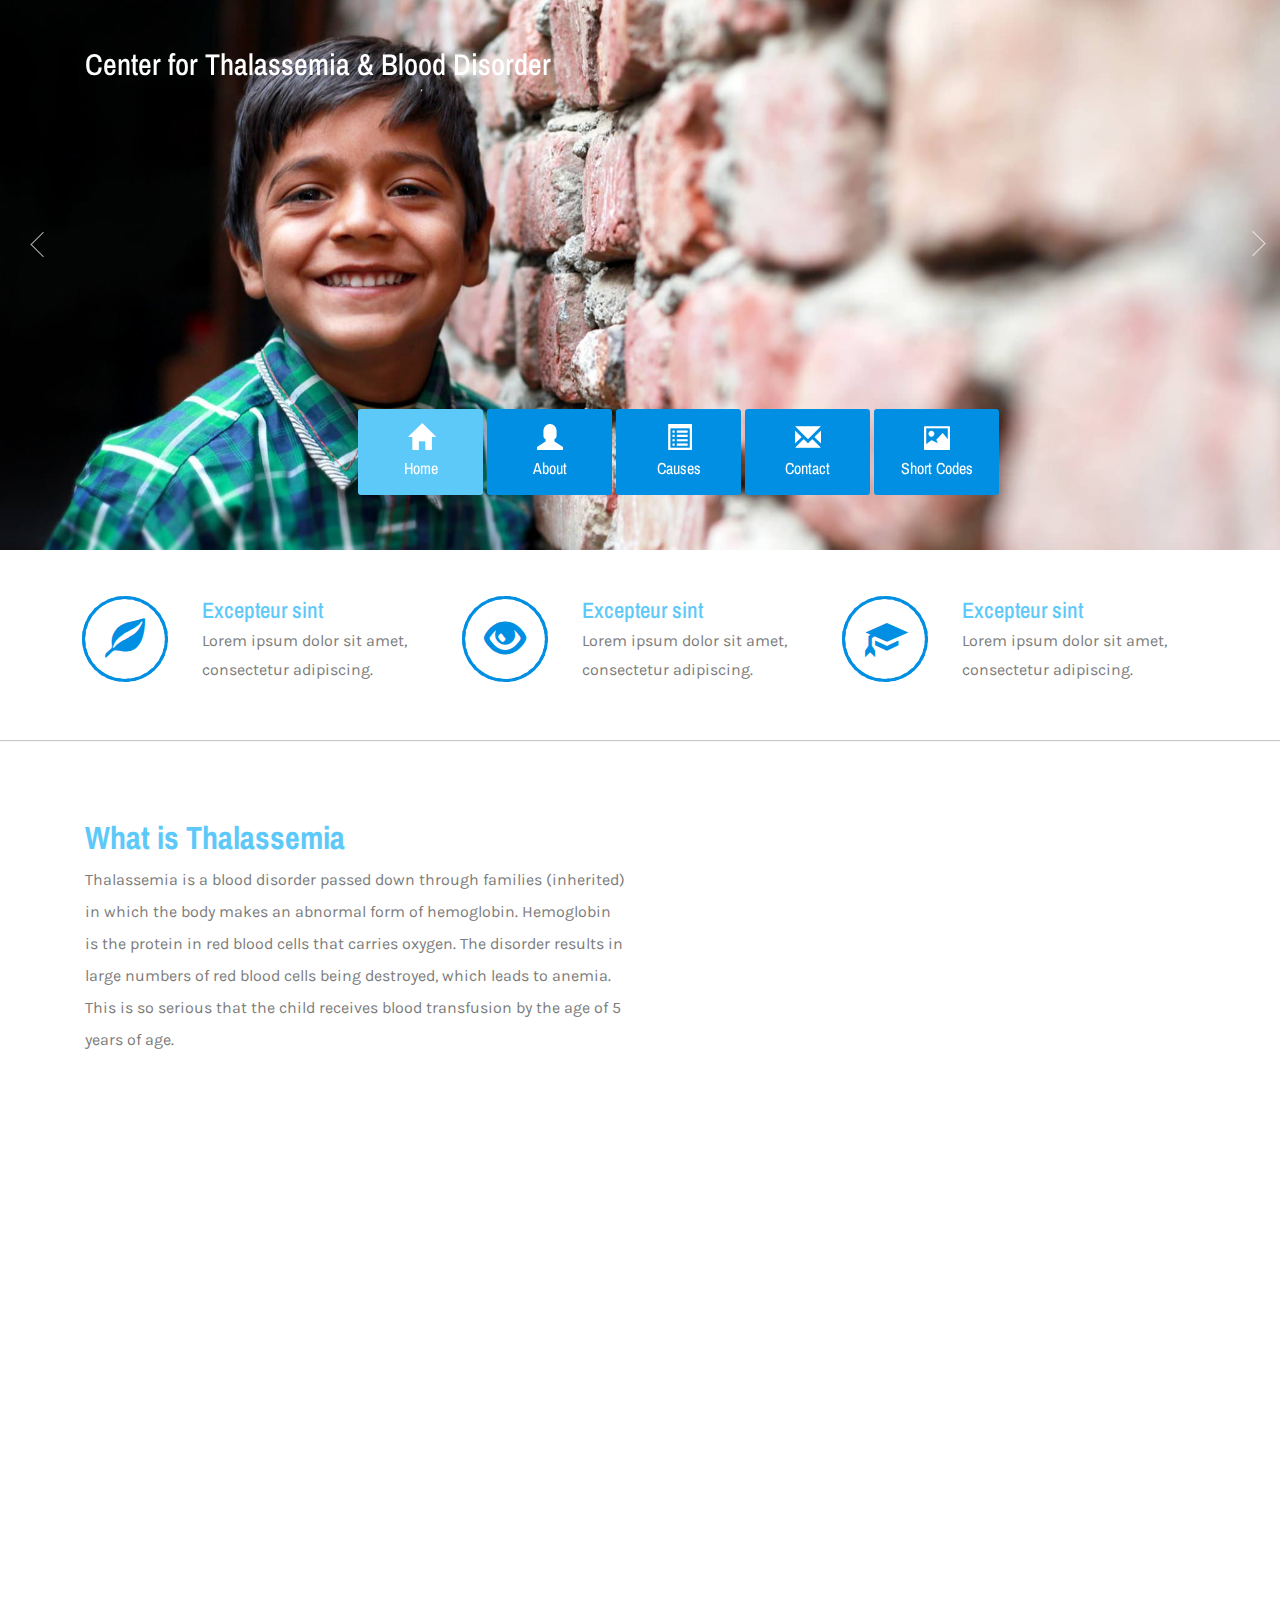
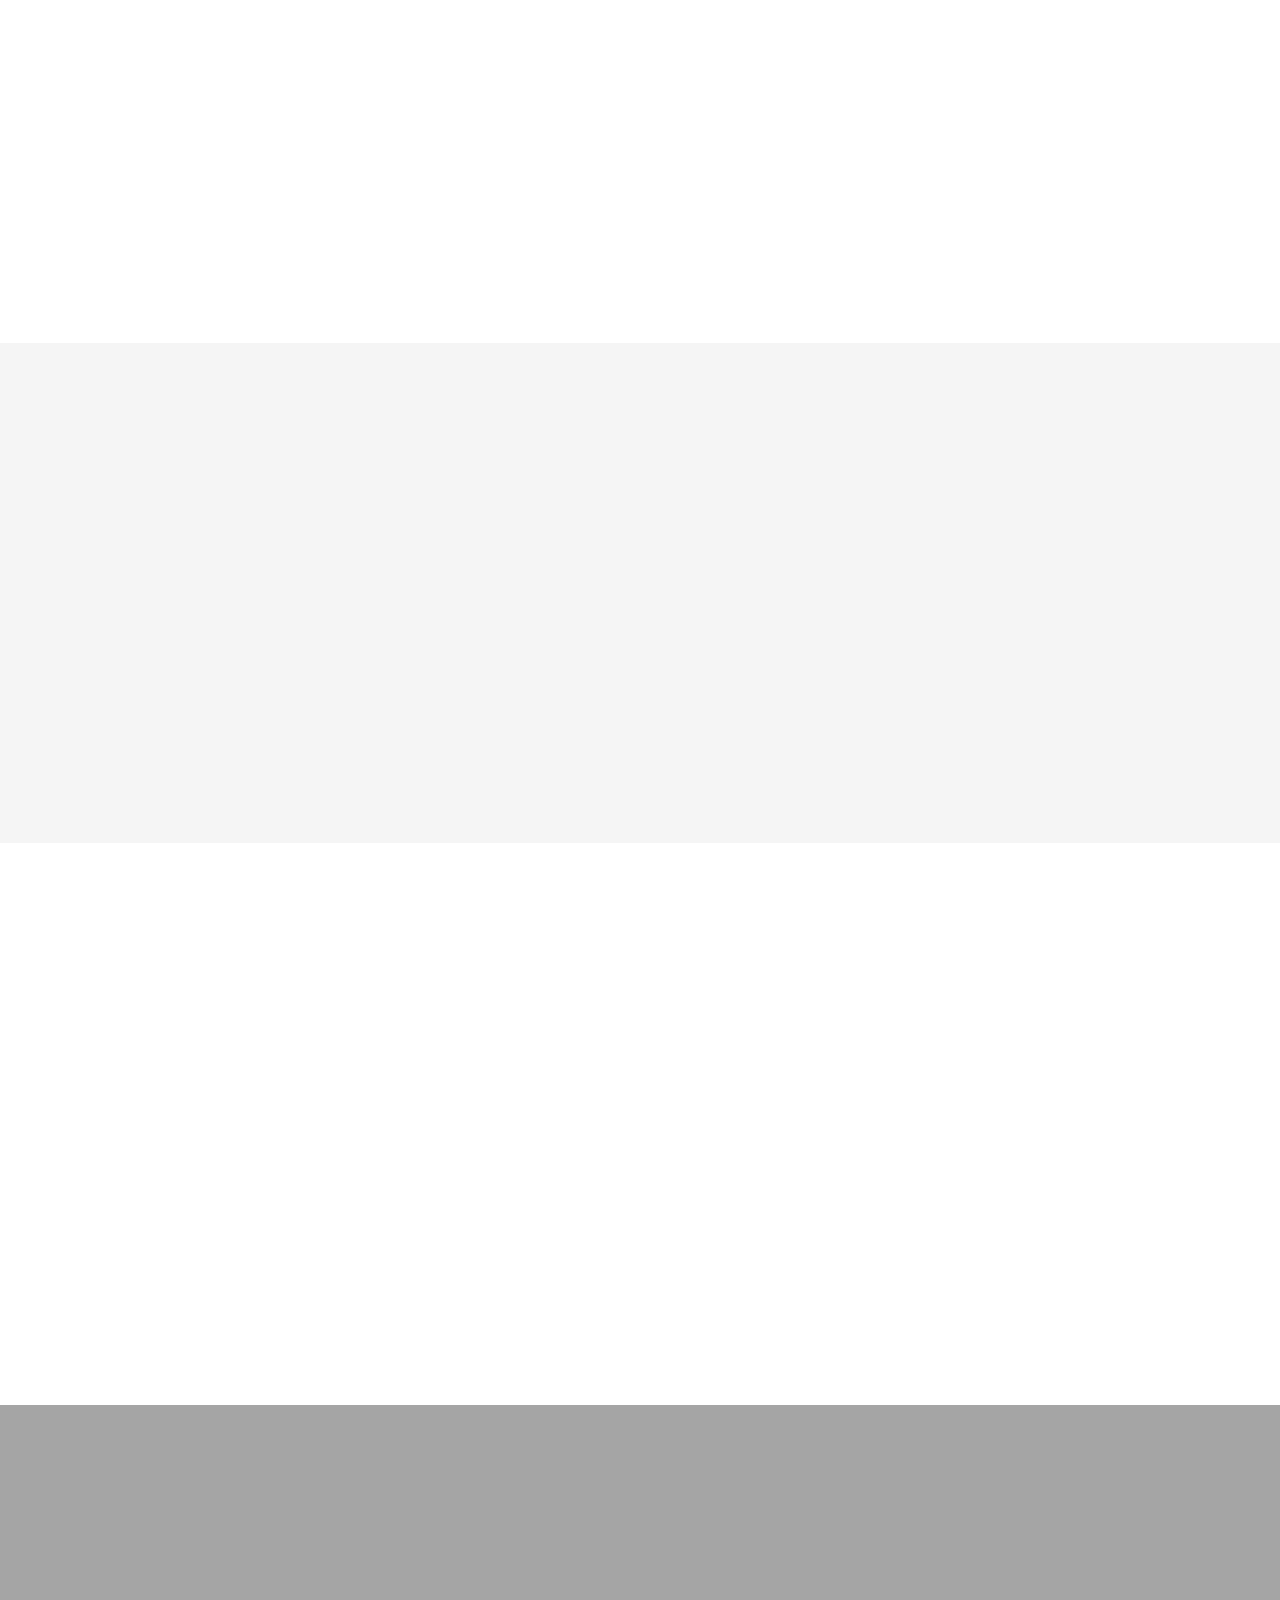
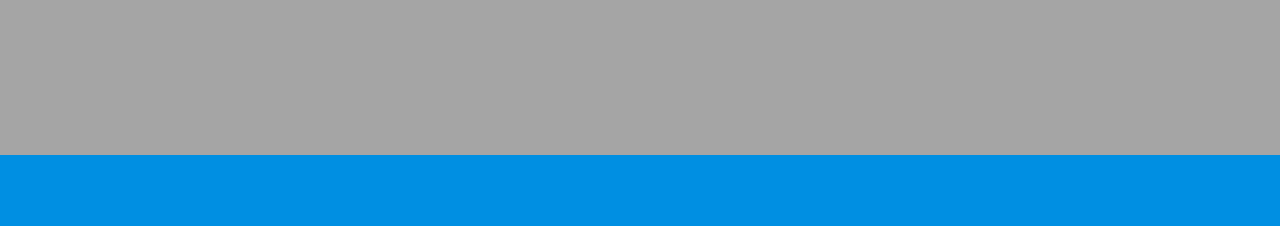
==== index.html @ e6283080 "Minor Tweaks" ====
<!DOCTYPE HTML>
<html>
<head>
<title>Thalassemia &amp; Blood Disorder | Tapadia</title>
<link href="css/bootstrap.css" rel="stylesheet" type="text/css" media="all">
<!-- jQuery (necessary for Bootstrap's JavaScript plugins) -->
<script src="js/jquery-1.11.0.min.js"></script>
<!-- Custom Theme files -->
<link href="css/style.css" rel="stylesheet" type="text/css" media="all"/>
<!-- Custom Theme files -->
<meta name="viewport" content="width=device-width, initial-scale=1">
<meta http-equiv="Content-Type" content="text/html; charset=utf-8" />
<meta name="keywords" content="" />
<script type="application/x-javascript"> addEventListener("load", function() { setTimeout(hideURLbar, 0); }, false); function hideURLbar(){ window.scrollTo(0,1); } </script>
<!--Google Fonts-->
<link href='//fonts.googleapis.com/css?family=Karla:400,700' rel='stylesheet' type='text/css'>
<link href='//fonts.googleapis.com/css?family=Archivo+Narrow:400,700' rel='stylesheet' type='text/css'>
<!--google fonts-->
<!-- animated-css -->
		<link href="css/animate.css" rel="stylesheet" type="text/css" media="all">
		<script src="js/wow.min.js"></script>
		<script>
		 new WOW().init();
		</script>
<!-- animated-css -->
<script src="js/responsiveslides.min.js"></script>
 <script>
    // You can also use "$(window).load(function() {"
    $(function () {
      // Slideshow 1
      $("#slider1").responsiveSlides({
         auto: true,
		 nav: true,
		 speed: 500,
		 namespace: "callbacks",
      });
    });
  </script>

</head>
<body>
<!--banner start here-->
<div class="ban-mother-grid">
<div class="slider">
		    <ul class="rslides" id="slider1">
		      <li>
		      	<div class="banner">

				</div>
		      </li>
		      <li>
		      	<div class="banner2">

				</div>
		      </li>
		      <li>
		      	<div class="banner3">

				</div>
		      </li>
		    </ul>
 </div>
<div class="header">
	<div class="container">
			   <div class="logo wow bounceInLeft" data-wow-delay="0.3s">
			     <h1 class="col-md-12"><a href="index.html" style="font-size:30px;text-align:center;">Center for Thalassemia &amp; Blood Disorder</a></h1>
			   </div>

    </div>
</div>
 <!--navgation start here-->
<div class="top-nav">
    	 <span class="menu"> <img src="images/icon.png" alt=""></span>
		<ul class="res">
			<li><a class="active" href="index.html"><i class="glyphicon glyphicon-home"> </i>Home</a></li>
			<li><a href="about.html"><i class="glyphicon glyphicon-user"> </i>About</a></li>
			<!-- <li><a href="shortcodes.html"><i class="glyphicon glyphicon-list-alt"> </i>Short Codes</a></li> -->

			<li><a href="blog.html"><i class="glyphicon glyphicon-list-alt"> </i>Causes</a></li>
			<li><a href="contact.html"><i class="glyphicon glyphicon-envelope"> </i>Contact</a></li>
			<li><a href="shortcodes.html"><i class="glyphicon glyphicon-picture"> </i>Short Codes</a></li>
		</ul>
		<!-- script-for-menu -->
					 <script>
					   $( "span.menu" ).click(function() {
						 $( "ul.res" ).slideToggle( 300, function() {
						 // Animation complete.
						  });
						 });
					</script>
	<!-- /script-for-menu -->
</div>
</div>
<!--navgation end here-->




<!--banner end here-->
<div class="banner-strip">
	<div class="container">
		<div class="bann-strip-main">
			   <div class="col-md-4 bann-strip-grid">
			   	  <div class="col-md-4 b-strip-left">
			   	  	 <span class="glyphicon glyphicon-leaf hovicon effect-4 sub-b" aria-hidden="true"> </span>
			   	  </div>
			   	  <div class="col-md-8 b-strip-right">
			   	  	 <h4>Excepteur sint</h4>
			   	  	 <p>Lorem ipsum dolor sit amet, consectetur adipiscing.</p>
			   	  </div>
			   	  <div class="clearfix"> </div>
			   </div>
			   <div class="col-md-4 bann-strip-grid">
			   	  <div class="col-md-4 b-strip-left">
			   	  	 <span class="glyphicon glyphicon-eye-open hovicon effect-4 sub-b" aria-hidden="true"> </span>
			   	  </div>
			   	  <div class="col-md-8 b-strip-right">
			   	  	<h4>Excepteur sint</h4>
			   	  	<p>Lorem ipsum dolor sit amet, consectetur adipiscing.</p>
			   	  </div>
			   	  <div class="clearfix"> </div>
			   </div>
			   <div class="col-md-4 bann-strip-grid">
			   	  <div class="col-md-4 b-strip-left">
			   	  	<span class="glyphicon glyphicon-education hovicon effect-4 sub-b" aria-hidden="true"> </span>
			   	  </div>
			   	  <div class="col-md-8 b-strip-right">
			   	  	<h4>Excepteur sint</h4>
			   	  	<p>Lorem ipsum dolor sit amet, consectetur adipiscing.</p>
			   	  </div>
			   	  <div class="clearfix"> </div>
			   </div>
			<div class="clearfix"> </div>
		</div>
	</div>
</div>
<!--vedio block start here-->
<div class="vedio">
	<div class="container">
		<div class="vedio-main">
			<div class="col-md-6 vedio-left wow fadeInLeft" data-wow-delay="0.3s">
				<h2>What is Thalassemia</h2>
				<p>Thalassemia is a blood disorder passed down through families (inherited) in which the body makes an abnormal form of hemoglobin. Hemoglobin is the protein in red blood cells that carries oxygen. The disorder results in large numbers of red blood cells being destroyed, which leads to anemia. <br>
					This is so serious that the child receives blood transfusion by the age of 5 years of age.
</p>
			</div>
			<div class="col-md-6 vedio-right wow fadeInRight" data-wow-delay="0.3s">
				<iframe src="https://player.vimeo.com/video/62534157?color=f2dc5a&amp;title=0&amp;byline=0&amp;portrait=0"></iframe>
			</div>
		  <div class="clearfix"> </div>
		</div>
	</div>
</div>
<!--vedio block end here-->
<!--charity strip start here-->
<div class="charity">
	<div class="container">
		<div class="charity-main wow fadeInRight" data-wow-delay="0.3s">
			<h3>Thalassemia is inherited </h3>
			<p>Meaning that at least one of your parents must be a carrier of the disease.<br>It’s due to either a genetic mutation or a deletion of certain key gene fragments.</p>
		</div>
	</div>
</div>
<!--charity strip end here-->
<!--donate start here-->
<div class="donayte">
	<div class="container">
		<div class="donate-main">

			<!-- <div class="col-md-3 donate-grid wow fadeInLeft" data-wow-delay="0.3s">
				<div class="fall-down-effect top">
							<div class="img-box"><img src="images/d1.jpg" alt=""></div>
							<div class="text-box">
								<div class="text-content">
									<h3>Help</h3>
								</div>
							</div>
						</div>
				<h5>Nam libero tempore</h5>
				<p>voluptates repudiandae sint et molestiae non recusandae.</p>
			</div> -->
			<div class="col-md-3 donate-grid wow fadeInRight" data-wow-delay="0.3s">
				<div class="fall-down-effect top">
							<div class="img-box"><img src="images/c2.jpg" alt=""></div>
							<div class="text-box">
								<div class="text-content">
									<h3>Help</h3>
								</div>
							</div>
						</div>
				<h5>Nam libero tempore</h5>
				<p>voluptates repudiandae sint et molestiae non recusandae.</p>
			</div>
			<div class="col-md-3 donate-grid wow fadeInRight" data-wow-delay="0.3s">
				<div class="fall-down-effect top">
							<div class="img-box"><img src="images/d3.jpg" alt=""></div>
							<div class="text-box">
								<div class="text-content">
									<h3>Help</h3>
								</div>
							</div>
						</div>
				<h5>Nam libero tempore</h5>
				<p>voluptates repudiandae sint et molestiae non recusandae.</p>
			</div>
			<div class="col-md-6 donate-grid wow fadeInLeft" data-wow-delay="0.3s">
				<h3>Know about Thalassemia</h3>
				<h4>Thalassemia is the most common single gene disorder across the world.</h4>
				<p>Thalassemia is caused by variant or missing genes that affect how the body makes hemoglobin, the protein in red blood cells that carries oxygen. People with thalassemia make less hemoglobin and have fewer circulating red blood cells than normal, which results in mild or severe anemia.</p>
			</div>
		</div>
	</div>
</div>
<!--donate end here-->
<!--terisa block start here-->
<div class="terisa">
	<div class="container">
		<div class="terisa-main">
			  <div class="col-md-6 terisa-left wow fadeInLeft" data-wow-delay="0.3s">
				<h3>HOW DO WE RECOGNIZE THIS PROBLEM IN A CHILD?</h3>
				<p>This makes the child very weak and unable to do many activities that are normal for a healthy child. Activities that need physical exertion like active play are affected.The child’s tummy becomes protuberant as the spleen becomes abnormally big. </p>
				<ul>
					<li><span class="glyphicon glyphicon-star-empty" aria-hidden="true"></span><a href="#"> Child becomes irritable and cries at the smallest pretext</a></li>
					<li><span class="glyphicon glyphicon-star-empty" aria-hidden="true"></span><a href="#">Concentrating on academic activities are affected.</a></li>
					<li><span class="glyphicon glyphicon-star-empty" aria-hidden="true"></span><a href="#">Child’s tummy becomes protuberant </a></li>
				</ul>
			  </div>
			 <div class="col-md-6 terisa-right wow fadeInRight" data-wow-delay="0.3s">
				  <img src="images/h1.png" alt="" class="img-responsive">
			 </div>
			<div class="clearfix"> </div>
		</div>
	</div>
</div>
<!--terisa block end here-->
<div class="donayte">
	<div class="container">
		<div class="donate-main">

			<div class="col-md-3 donate-grid wow fadeInRight" data-wow-delay="0.3s">
				<div class="fall-down-effect top">
							<div class="img-box"><img src="images/d2.jpg" alt=""></div>
							<div class="text-box">
								<div class="text-content">
									<h3>Help</h3>
								</div>
							</div>
						</div>
				<h5>WHAT OR WHO IS A THALASSEMIA CARRIER?</h5>
				<p>A person who carries one abnormal gene for Thalassemia does not suffer from the disorder. Such a person is a "carrier”. He/she can pass this on to his/her children who may just be carriers or suffer from Thalassemia major.
</p>
			</div>
			<div class="col-md-3 donate-grid wow fadeInRight" data-wow-delay="0.3s">
				<div class="fall-down-effect top">
							<div class="img-box"><img src="images/d3.jpg" alt=""></div>
							<div class="text-box">
								<div class="text-content">
									<h3>Help</h3>
								</div>
							</div>
						</div>
				<h5>IT IS A PROBLEM TO BE CARRIER?</h5>
				<p>The problem of being a carrier is not to this individual. The problem instead will affect his/her children if the partner also is a carrier.
</p>
			</div>
			<div class="col-md-6 donate-grid wow fadeInLeft" data-wow-delay="0.3s">
				<h3>WHY SHOULD HEALTHY PEOPLE KNOW ABOUT THIS PROBLEM?</h3>
				<!-- <h4> The problem is not new to us in India </h4> -->
				<p> People who are Thalassemia carriers are otherwise healthy and  lead normal active lives. The problem arises when two carriers have children. In a way this problem lies hidden until two carriers marry. As these healthy individuals carry the abnormal gene, they lead normal lives including becoming Parents. It istherefore important to become aware and reduce the risks to the next generations. Many come to know that they are carriers only after they have child with a major form of Thalassemia.</p>
			</div>
		</div>
	</div>
</div>
<!--footer start here-->





<div class="footer">
	<div class="container">
		<div class="footer-main">
			<div class="col-md-2 ftr-grid wow zoomIn" data-wow-delay="0.3s">
				<!-- <h3>Navigation</h3> -->
				<ul>
					<li><a href="index.html">Home</a></li>
					<li><a href="about.html">About</a></li>
					<!-- <li><a href="shortcodes.html">Short Codes</a></li> -->
					<li><a href="blog.html">Causes</a></li>
					<li><a href="contact.html">Contact</a></li>
				</ul>
			</div>
			<div class="col-md-6 ftr-grid wow zoomIn" data-wow-delay="0.3s">
				<!-- <h3> Further Information</h3> -->
				<!-- <div class="tweets">


					<div class="clearfix"> </div>
				</div> -->

				<div class="ftr-icons">


								 <div class="ftr-text">
									<p>The Haematology Foundation of Hyderabad.</p>
								 </div>
								 <div class="clearfix"> </div>
				 </div>
				 <div class="ftr-icons">

								 <div class="ftr-text">

									<p>Dr.K.Gayathri: 9246262526</p>
								 </div>
								 <div class="clearfix"> </div>
				 </div>
				 <div class="ftr-icons">

								<div class="ftr-text">

								 <p>Dr.R.Tapadia: 9848028266</p>
								</div>
								<div class="clearfix"> </div>
				</div>

			</div>
			<div class="col-md-4 ftr-grid wow zoomIn" data-wow-delay="0.3s">
				<!-- <h3>Further Information</h3> -->
				<div class="ftr-icons">
			    	  	 <div class="ftr-iblock">
			        	   <span class="glyphicon glyphicon-map-marker">  </span>
			        	 </div>
			        	 <div class="ftr-text">
			        	 	<p>Lifeline Tapadia: Speciality Lab for blood Disorders, Lakeview Palace</p>

			        	 	<p>Opp.Hotel Taj Banjara Lake,</p>

								 <p> Road NO 1, BanjaraHills, Hyd-34 </p>

								</div>





			        	 <div class="clearfix"> </div>
			   </div>
				 <div class="ftr-icons">
					 <div class="ftr-iblock">
						<span class="glyphicon glyphicon-earphone">  </span>
					</div>
					<div class="ftr-text">
					 <p> 040-66361190</p>
					</div>
					<div class="clearfix"> </div>
			   </div>


			   <div class="ftr-icons">
			    	  	 <div class="ftr-iblock">
			        	   <span class="glyphicon glyphicon-envelope">  </span>
			        	 </div>
			        	 <div class="ftr-text">
			        	 	<p><a href="mailto:contact@tapadia.com">contact@tapadia.com</a></p>
			        	 </div>
			        	 <div class="clearfix"> </div>
			   </div>
			</div>
			<div class="clearfix"> </div>
		</div>
	</div>
</div>
<!--footer end here-->
<!--copy rights start here-->
<div class="copy-right">
	<div class="container">
		 <div class="copy-rights-main wow zoomIn" data-wow-delay="0.3s">
    	    <p>© 2016 Tapadia. All Rights Reserved</p>
    	 </div>
    </div>
</div>
<!--copy right end here-->
</body>
</html>
---- css/style.css ----
h4, h5, h6,
h1, h2, h3 {margin: 0;}
ul, ol {margin: 0;}
p {margin: 0;}
html, body{
 font-family: 'Karla', sans-serif;
   font-size: 100%;
   background:#fff;
}
a {
  text-decoration: none;
  transition: 0.5s all;
  -webkit-transition: 0.5s all;
  -moz-transition: 0.5s all;
  -o-transition: 0.5s all;
}
a:hover {
  transition: 0.5s all;
  -webkit-transition: 0.5s all;
  -moz-transition: 0.5s all;
  -o-transition: 0.5s all;
  text-decoration:none;
}
/*--headeer end here--*/
.banner {
    background: url(../images/yokid.jpg)no-repeat center;
    min-height: 770px;
    background-size: cover;
    position: relative;
}
.banner2 {
    background: url(../images/kid1.jpg)no-repeat center;
    min-height: 770px;
    background-size: cover;
    position: relative;
}
.banner3 {
    background: url(../images/kid.jpg)no-repeat center;
    min-height: 770px;
    background-size: cover;
    position: relative;
}
.banner1 {
    background: url(../images/yokid.jpg)no-repeat center;
    min-height:260px;
    background-size: cover;
    position: relative;
}
.header-icons ul {
    padding: 0px;
    list-style: none;
}
.ban-mother-grid {
    position: relative;
}
.header {
    padding: 1.5em 0em;
    position: absolute;
    top: 0%;
    width:100%;
    z-index: 9;
}
.header1 {
    padding: 1em 0em;
}
.logo h1 {
	font-size:3.5em;
    font-family: 'Archivo Narrow', sans-serif;
}
.logo h1 a {
    color: #fff;
    display: inline-block;
}
.header-icons ul li {
    display: inline-block;
    margin-right: 1em;
}
.header-icons ul li a {
    background: url(../images/head-icons.png)no-repeat;
    width: 30px;
    height: 30px;
    display: inline-block;
}
.logo {
    float: left;
    width: 50%;
}
.header-icons {
    float: right;
    width: 50%;
    text-align: right;
    margin-top: 1em;
}
.header-icons ul li a.fb {
    background-position: 8px 0px;
}
.header-icons ul li a.twit{
	background-position: -24px 0px;
}
.header-icons ul li a.gmail {
	background-position: -55px 0px;
}
.header-icons ul li a.dri {
    background-position: -88px 0px;
}

.header-icons ul li a.fb:hover {
    background-position: 8px -32px;
}
.header-icons ul li a.twit:hover{
	background-position: -24px -32px;
}
.header-icons ul li a.gmail:hover {
	background-position: -55px -32px;
}
.header-icons ul li a.dri:hover{
    background-position: -88px -32px;
}
.glyphicon {
    margin-bottom: 0.3em;
}
.top-nav ul {
    padding: 0px;
    list-style:none;
}
ul.res li {
    width: 125px;
    display: inline-block;
}
ul.res li a {
    padding: 15px 20px;
    font-size: 1em;
    font-family: 'Archivo Narrow', sans-serif;
    color: #fff;
     background:#008fe2;
    text-align: center;
    display: block;
    border-radius: 3px;
}
.top-nav ul.res li a:hover, .top-nav ul.res li a.active{
    background-color: #5cc9f9;
    color: #fff;
}
span.menu {
    display: none;
}
.top-nav ul li a i.glyphicon.glyphicon-home {
    font-size: 1.6em;
    color: #fff;
    display: block;
}
.top-nav ul li a i.glyphicon.glyphicon-user{
	font-size: 1.6em;
    color: #fff;
    display: block;
}
.top-nav ul li a i.glyphicon.glyphicon-list-alt{
	font-size: 1.6em;
    color: #fff;
    display: block;
}
.top-nav ul li a i.glyphicon.glyphicon-picture{
	font-size: 1.6em;
    color: #fff;
    display: block;
}
.top-nav ul li a i.glyphicon.glyphicon-envelope{
	font-size: 1.6em;
    color: #fff;
    display: block;
}
.top-nav {
    position: absolute;
    bottom: 10%;
    left: 30%;
    z-index: 9;
}
/*--banner strip start here--*/
.b-strip-left {
    padding: 0px;
}
.b-strip-right {
    padding: 0px;
}
.banner-strip {
    padding: 3em 0em;
    background: #fff;
    box-shadow: 0px 0px 1px 1px rgba(153, 153, 153, 0.53);
}
.b-strip-left span.glyphicon.glyphicon-leaf {
    border-radius: 40px;
    color: #008fe2;
}
/*-- jhink --*/
.b-strip-left span.glyphicon.glyphicon-eye-open {
    border-radius: 40px;
    color: #008fe2;
}
.b-strip-left span.glyphicon.glyphicon-education {
    border-radius: 40px;
    color: #008fe2;
}
.b-strip-right h4 {
    font-size: 1.4em;
    color:#5cc9f9;
    margin-bottom: 0.2em;
   font-family: 'Archivo Narrow', sans-serif;
}
.b-strip-right p {
    font-size: 1em;
    color: #7B7B7B;
    line-height: 1.8em;
}
/*--banner strip end here--*/
/*--video start here--*/
.vedio-left h2 {
    font-size: 2em;
    color:#5cc9f9;
   font-family: 'Archivo Narrow', sans-serif;
    margin-bottom: 0.3em;
        font-weight: 700;
}
.vedio-left p {
    font-size: 1em;
    color:#7B7B7B;
    line-height:2em;
}
.vedio {
    padding: 5em 0em;
}
.vedio-right iframe {
   border: none;
    width: 100%;
    height:265px;
}
/*--video end here--*/
/*--charity strip start here--*/
.charity {
    background: url(../images/bann-strip.jpg)no-repeat fixed;
    background-size: cover;
    min-height: 375px;
}

/*-- agileits --*/
.charity-main h3 {
    font-size: 2.5em;
    color: #008fe2;
   font-family: 'Archivo Narrow', sans-serif;
    margin-bottom: 0.3em;
    font-weight: 700;
}
.charity-main p {
    font-size: 1em;
    color: #fff;
    width: 50%;
    margin: 0 auto;
    line-height: 1.8em;
}
.charity-main {
    text-align: center;
    padding: 8em 0em 0em 0em;
}

/*--charity end here--*/
/*--terisa block start here--*/
.terisa {
    padding: 5em 0em;
    background: #F5F5F5;
}
.terisa-left p {
    font-size: 1em;
    color: #000;
    line-height: 1.8em;
    width: 82%;
}
.terisa-left h3 {
    font-size: 2em;
    color: #008fe2;
    font-family: 'Archivo Narrow', sans-serif;
    margin-bottom: 0.3em;
    font-weight: 700;
}
.terisa-left ul {
    padding: 1.5em 0em 0em 0em;
    list-style: none;
}
.terisa-left ul li {
    display: block;
    margin-bottom: 0.5em;
}
.terisa-left ul li a{
	font-size:1em;
	color:#000;
}
/*-- jhink --*/
.terisa-left ul li a:hover{
	color:#6B6B6B;
}
.terisa-left span.glyphicon.glyphicon-star-empty {
    font-size: 1em;
    color: #000;
    display: inline-block;
    padding: 0px 10px 0px 0px;
}
/*--terisa end here--*/
/*--donate start here--*/
.donayte {
    padding: 5em 0em;
}
.donate-grid h3 {
    font-size: 1.7em;
    color:#5cc9f9;
    font-family: 'Archivo Narrow', sans-serif;
    margin-bottom: 0.3em;
    font-weight: 700;
}
.donate-grid h4 {
    font-size: 1.1em;
    color:#008fe2;
    line-height: 1.5em;
    margin: 0.5em 0em;
    font-family: 'Archivo Narrow', sans-serif;
}
.donate-grid p {
    font-size: 1em;
    color:#7B7B7B;
    line-height: 1.8em;
}
.donate-grid h5 {
    font-size: 1.2em;
    color: #5cc9f9;
    font-family: 'Archivo Narrow', sans-serif;
    margin: 0.2em 0em;
    font-weight: 700;
}
/* fall down Hover Effects */
.img-box, .text-box {
  display: block;
  width: 100%;
  height: 100%;
  -webkit-transform: scale(1, 1);
  -moz-transform: scale(1, 1);
  -ms-transform: scale(1, 1);
  -o-transform: scale(1, 1);
  transform: scale(1, 1);
  -webkit-transition: all 0.4s ease-in-out;
  -moz-transition: all 0.4s ease-in-out;
  -ms-transition: all 0.4s ease-in-out;
  -o-transition: all 0.4s ease-in-out;
  transition: all 0.4s ease-in-out;
  -webkit-backface-visibility: hidden;
  -moz-backface-visibility: hidden;
  -ms-backface-visibility: hidden;
  -o-backface-visibility: hidden;
  backface-visibility: hidden;
}
/*-- agileits --*/
.img-box img, .text-box img {
  display: block;
  position: relative;
  max-width: 100%;
  max-height: 100%;
  -webkit-transition: all 0.4s ease-in-out;
  -moz-transition: all 0.4s ease-in-out;
  -ms-transition: all 0.4s ease-in-out;
  -o-transition: all 0.4s ease-in-out;
  transition: all 0.4s ease-in-out;
}
.img-box {
  position: relative;
}
.text-box {
  top: 0;
  left: 0;
  position: absolute;
}
.text-box .text-content {
  display: block;
  position: relative;
  padding: 2%;
  float: left;
  left: 50%;
  top: 50%;
  position: relative;
  -webkit-transform: translateX(-50%) translateY(-50%);
  -moz-transform: translateX(-50%) translateY(-50%);
  -ms-transform: translateX(-50%) translateY(-50%);
  -o-transform: translateX(-50%) translateY(-50%);
  transform: translateX(-50%) translateY(-50%);
}
.fall-down-effect{
  display: block;
  position: relative;
  -webkit-transform: translate3d(0, 0, 0);
  -moz-transform: translate3d(0, 0, 0);
  -ms-transform: translate3d(0, 0, 0);
  -o-transform: translate3d(0, 0, 0);
  transform: translate3d(0, 0, 0);
  -webkit-perspective: 800px;
  -moz-perspective: 800px;
  -ms-perspective: 800px;
  -o-perspective: 800px;
  perspective: 800px;
  -webkit-transform-style: preserve3d;
  -moz-transform-style: preserve3d;
  -ms-transform-style: preserve3d;
  -o-transform-style: preserve3d;
  transform-style: preserve3d;
}
.fall-down-effect .img-box {
  z-index: 1;
}
.fall-down-effect .text-box {
  background: rgba(0, 0, 0, 0.6);
  z-index: 2;
  filter: alpha(opacity=0);
  -wekbit-opacity: 0;
  -moz-opacity: 0;
  opacity: 0;
}
.fall-down-effect.top .text-box {
  -webkit-transform: translateY(-100%) rotateX(90deg);
  -moz-transform: translateY(-100%) rotateX(90deg);
  -ms-transform: translateY(-100%) rotateX(90deg);
  -o-transform: translateY(-100%) rotateX(90deg);
  transform: translateY(-100%) rotateX(90deg);
  -webkit-transform-origin: bottom;
  -moz-transform-origin: bottom;
  -ms-transform-origin: bottom;
  -o-transform-origin: bottom;
  transform-origin: bottom;
}
.fall-down-effect.right .text-box {
  -webkit-transform: translateX(100%) rotateY(90deg);
  -moz-transform: translateX(100%) rotateY(90deg);
  -ms-transform: translateX(100%) rotateY(90deg);
  -o-transform: translateX(100%) rotateY(90deg);
  transform: translateX(100%) rotateY(90deg);
  -webkit-transform-origin: left;
  -moz-transform-origin: left;
  -ms-transform-origin: left;
  -o-transform-origin: left;
  transform-origin: left;
}
.fall-down-effect.bottom .text-box {
  -webkit-transform: translateY(100%) rotateX(-90deg);
  -moz-transform: translateY(100%) rotateX(-90deg);
  -ms-transform: translateY(100%) rotateX(-90deg);
  -o-transform: translateY(100%) rotateX(-90deg);
  transform: translateY(100%) rotateX(-90deg);
  -webkit-transform-origin: top;
  -moz-transform-origin: top;
  -ms-transform-origin: top;
  -o-transform-origin: top;
  transform-origin: top;
}
.fall-down-effect.left .text-box {
  -webkit-transform: translateX(-100%) rotateY(-90deg);
  -moz-transform: translateX(-100%) rotateY(-90deg);
  -ms-transform: translateX(-100%) rotateY(-90deg);
  -o-transform: translateX(-100%) rotateY(-90deg);
  transform: translateX(-100%) rotateY(-90deg);
  -webkit-transform-origin: right;
  -moz-transform-origin: right;
  -ms-transform-origin: right;
  -o-transform-origin: right;
  transform-origin: right;
}
.fall-down-effect:hover .text-box {
  -webkit-transition: 0.6s;
  -moz-transition: 0.6s;
  -ms-transition: 0.6s;
  -o-transition: 0.6s;
  transition: 0.6s;
  filter: alpha(opacity=100);
  -wekbit-opacity: 1;
  -moz-opacity: 1;
  opacity: 1;
  -webkit-transform: translateX(0) rotateY(0);
  -moz-transform: translateX(0) rotateY(0);
  -ms-transform: translateX(0) rotateY(0);
  -o-transform: translateX(0) rotateY(0);
  transform: translateX(0) rotateY(0);
}
/*--donate end here--*/
/*--footer start here--*/
.footer {
    padding:4.5em 0em;
    background: #A5A5A5;
}
.ftr-grid h3 {
    font-size: 2em;
    color: #fff;
    margin-bottom: 0.5em;
    font-weight: 700;
    font-family: 'Archivo Narrow', sans-serif;
}
.ftr-grid ul {
    padding: 0px;
    list-style: none;
}
.ftr-grid ul li{
    margin-bottom:0.5em;
}
.ftr-grid ul li a {
    color: #fff;
    font-size: 1em;
}
.ftr-grid ul li a:hover{
    color:#008fe2;
}
.ftr-grid p {
    font-size: 1em;
    color: #fff;
    line-height: 1.8em;
}
span.tweet-img {
    background: url(../images/tw.png)no-repeat;
    width: 30px;
    height: 30px;
    display: inline-block;
}
.tweet-icon {
    float: left;
    width: 10%;
}
.tweet-text {
    float: right;
    width:88%;
}
.tweet-text p {
    font-weight: bold;
    font-size: 1em;
    color: #000;
}
.ftr-iblock {
    float: left;
    width: 15%;
}
.ftr-text {
    float: right;
    width: 85%;
}
.ftr-iblock  span.glyphicon.glyphicon-map-marker {
    font-size: 1.7em;
    color: #fff;
}
.ftr-iblock  span.glyphicon.glyphicon-envelope {
    font-size: 1.5em;
    color:#fff;
}
.ftr-iblock span.glyphicon.glyphicon-earphone{
	 font-size: 1.5em;
    color:#fff;
}
.ftr-text p a {
    color: #fff;
}
.ftr-text p a:hover {
    color: #008fe2;
}
.ftr-icons {
    margin-bottom: 0.6em;
}
/*--footer end here--*/
/*--copyrights start here--*/
.copy-right {
    background:#008fe2;
    padding: 1.5em 0em;
    text-align: center;
}
.copy-rights-main p {
    font-size: 1em;
    color: #fff;
    text-align: center;
}
.copy-rights-main p a{
	color:#fff;
}
.copy-rights-main p a:hover{
	color:#5cc9f9;
}
/*--copyrights end here--*/
/*--about start here-*/
.about {
    padding: 5em 0em;
}
.about-top {
    text-align: center;
    padding-bottom: 3em;
}
.about-top h2 {
    font-size: 3em;
    color:#5cc9f9;
    font-family: 'Archivo Narrow', sans-serif;
}
.advan-text h4 {
    font-size: 1.3em;
    color: #000;
    font-family: 'Archivo Narrow', sans-serif;
    margin-bottom: 0.5em;
}
.about-bot {
    margin-bottom: 3em;
}
.advan-cup span.glyphicon.glyphicon-education {
    color: #008fe2;
    border-radius: 55px;
}
.advan-cup span.glyphicon.glyphicon-piggy-bank{
    color: #008fe2;
    border-radius: 50px;
}
.advan-cup span.glyphicon.glyphicon-leaf{
    color: #008fe2;
    border-radius: 50px;
}
.advan-cup span.glyphicon.glyphicon-eye-open {
    color: #008fe2;
    border-radius: 50px;
}
.advan-text p {
    font-size: 1em;
    color: #7B7B7B;
    line-height: 1.8em;
}
.advan-cup {
    text-align: center;
}
/*--- slider-css --*/
.slider{
	position:relative;
}
.rslides {
  position: relative;
  list-style: none;
  overflow: hidden;
  width: 100%;
  padding: 0;
  margin: 0;
  }
.rslides li {
  -webkit-backface-visibility: hidden;
  position: absolute;
  display: none;
  width: 100%;
  left: 0;
  top: 0;
  }
.rslides li:first-child {
  position: relative;
  display: block;
  float: left;
  }
.rslides img {
  display: block;
  height: auto;
  float: left;
  width: 100%;
  border: 0;
  }
.callbacks_nav {
  position: absolute;
  -webkit-tap-highlight-color: rgba(0,0,0,0);
  top: 50%;
  left: 1%;
  opacity: 0.7;
  z-index: 3;
  text-indent: -9999px;
  overflow: hidden;
  text-decoration: none;
  height: 61px;
  width: 50px;
  background: transparent url("../images/themes.png") no-repeat left top;
  margin-top: -45px;
  }
.callbacks_nav.next {
  left: auto;
  background-position: right top;
  right: 1%;
 }
/*-- slider-responsive --*/
/*--commen effect--*/
span.hovicon {
    display: inline-block;
    font-size: 45px;
    line-height: 90px;
    cursor: pointer;
    width: 90px;
    height: 90px;
    border:2px solid #B5B5B5:
    border-radius: 50%;
    text-align: center;
    position: relative;
    text-decoration: none;
    z-index: 1;
    color: #fff;
}
span.hovicon.small {
    font-size: 20px;
    line-height:45px;
    width:45px;
    height:45px;
    margin:7px;
}
span.hovicon.mini {
    font-size: 15px;
    line-height:32px;
    width:30px;
    height:30px;
    margin:7px;
}
span.hovicon.auto-width {
    width: auto;
    height: auto;
    padding: 15px;
}
span.hovicon:after {
    pointer-events: none;
    position: absolute;
    width: 100%;
    height: 100%;
    border-radius: 50%;
    content:'';
    -webkit-box-sizing: content-box;
    -moz-box-sizing: content-box;
    box-sizing: content-box;
}
span.hovicon:before {
    speak: none;
    font-size: 40px;
    line-height: 80px;
    font-style: normal;
    font-weight: normal;
    font-variant: normal;
    text-transform: none;
    display: block;
    -webkit-font-smoothing: antialiased;
}
/* Effect 4 */
 .hovicon.effect-4 {
    width: 80px;
    height: 80px;
    box-shadow: 0 0 0 3px #008fe2;
}
.hovicon.effect-4.small {
    width:45px;
    height:45px;
}
.hovicon.effect-4.mini {
    width:30px;
    height:30px;
}
.hovicon.effect-4.sub-a {
    -webkit-transition: box-shadow 0.2s;
    -moz-transition: box-shadow 0.2s;
    transition: box-shadow 0.2s;
}
.hovicon.effect-4:before {
    line-height: 80px;
}
.hovicon.effect-4:after {
    top: -3px;
    left: -3px;
    padding: 0;
    z-index: 10;
    border: 3px dashed #008fe2;
}
.hovicon.effect-4:hover {
    box-shadow: 0 0 0 0 rgba(255, 255, 255, 0);
    color: #fff;
}
.hovicon.effect-4:hover span {
    color: #fff;
}
/* Effect 4b */
 .hovicon.effect-4.sub-b:hover {
    -webkit-transition: box-shadow 0.2s;
    -moz-transition: box-shadow 0.2s;
    transition: box-shadow 0.2s;
}
.hovicon.effect-4.sub-b:hover:after {
    -webkit-animation: spinAround 9s linear infinite;
    -moz-animation: spinAround 9s linear infinite;
    animation: spinAround 9s linear infinite;
}
@-webkit-keyframes spinAround {
    from {
        -webkit-transform: rotate(0deg)
    }
    to {
        -webkit-transform: rotate(360deg);
    }
}
@-moz-keyframes spinAround {
    from {
        -moz-transform: rotate(0deg)
    }
    to {
        -moz-transform: rotate(360deg);
    }
}
@keyframes spinAround {
    from {
        transform: rotate(0deg)
    }
    to {
        transform: rotate(360deg);
    }
}
/*--testimonial --*/
.testimonial {
    background: url(../images/testimo.jpg)no-repeat fixed;
    background-size: cover;
    min-height: 300px;
}
.testimonial-main {
    text-align: center;
    padding-top: 5em;
}
.testimonial-main h3 {
        font-size: 3em;
    color: #008fe2;
    margin-bottom: 0.3em;
    font-family: 'Archivo Narrow', sans-serif;
}
.testimonial-main p {
    font-size: 1em;
    color: #FFFFFF;
    line-height: 1.8em;
    width: 50%;
    margin: 0 auto;
}
/*--team start here--*/
.team {
    padding: 5em 0em;
}
.team-top {
    margin-bottom: 4em;
}
.team-top h3 {
    font-size: 3em;
    color: #5cc9f9;
    text-align: center;
    font-family: 'Archivo Narrow', sans-serif;
}
.team-bottom p {
    font-size: 1em;
    color:#7B7B7B;
    line-height: 1.8em;
}
.team-bottom {
    text-align: center;
    margin-top: 1em;
}
.team-bottom ul {
    padding: 0px;
    list-style: none;
    margin-top: 0.5em;
}
.team-bottom ul li {
	display: inline-block;
	margin-left: 0.2em;
}
.team-bottom ul li a {
    background: url(../images/t-icn.png)no-repeat;
    width: 25px;
    height: 25px;
    display: inline-block;
}
.team-bottom ul li a.fa {
    background-position: 0px 0px;
}
.team-bottom ul li a.tw {
    background-position: -27px 0px;
}
.team-bottom ul li a.g {
    background-position: -53px 0px;
}
.team-bottom ul li a.fa:hover {
    background-position: 0px 0px;
    opacity: 0.8;
}
.team-bottom ul li a.tw:hover {
    background-position: -27px 0px;
     opacity: 0.8;
}
.team-bottom ul li a.g:hover {
    background-position: -53px 0px;
     opacity: 0.8;
}
/* Better spacing on download options in getting started */
.bs-docs-dl-options h4 {
  margin-top: 15px;
  margin-bottom: 5px;
}
.ih-item {
  position: relative;
  -webkit-transition: all 0.35s ease-in-out;
  -moz-transition: all 0.35s ease-in-out;
  transition: all 0.35s ease-in-out;
}
.ih-item,
.ih-item * {
  -webkit-box-sizing: border-box;
  -moz-box-sizing: border-box;
  box-sizing: border-box;
}
.ih-item a {
  color: #333;
}
.ih-item a:hover {
  text-decoration: none;
}
.ih-item img {
  width: 100%;
  height: 100%;
}

.ih-item.circle {
  position: relative;
  width: 220px;
  height: 220px;
  border-radius: 50%;
  margin: 0 auto;
}
.ih-item.circle .img {
  position: relative;
  width: 220px;
  height: 220px;
  border-radius: 50%;
}
.ih-item.circle .img:before {
  position: absolute;
  display: block;
  content: '';
  width: 100%;
  height: 100%;
  border-radius: 50%;
  box-shadow: inset 0 0 0 16px rgba(255, 255, 255, 0.6), 0 1px 2px rgba(0, 0, 0, 0.3);
  -webkit-transition: all 0.35s ease-in-out;
  -moz-transition: all 0.35s ease-in-out;
  transition: all 0.35s ease-in-out;
}
.ih-item.circle .img img {
  border-radius: 50%;
}
.ih-item.circle .info {
  position: absolute;
  top: 0;
  bottom: 0;
  left: 0;
  right: 0;
  text-align: center;
  border-radius: 50%;
  -webkit-backface-visibility: hidden;
  backface-visibility: hidden;
}
/*--*/

.ih-item.circle.effect5 {
  -webkit-perspective: 900px;
  -moz-perspective: 900px;
  perspective: 900px;
}
.ih-item.circle.effect5.colored .info .info-back {
  background: #1a4a72;
  background: rgba(26, 74, 114, 0.6);
}
.ih-item.circle.effect5 .info {
  -webkit-transition: all 0.35s ease-in-out;
  -moz-transition: all 0.35s ease-in-out;
  transition: all 0.35s ease-in-out;
  -webkit-transform-style: preserve-3d;
  -moz-transform-style: preserve-3d;
  -ms-transform-style: preserve-3d;
  -o-transform-style: preserve-3d;
  transform-style: preserve-3d;
}
.ih-item.circle.effect5 .info .info-back {
  visibility: hidden;
  border-radius: 50%;
  width: 100%;
  height: 100%;
  background: #333333;
  background: rgba(0, 0, 0, 0.6);
  -webkit-transform: rotate3d(0, 1, 0, 180deg);
  -moz-transform: rotate3d(0, 1, 0, 180deg);
  -ms-transform: rotate3d(0, 1, 0, 180deg);
  -o-transform: rotate3d(0, 1, 0, 180deg);
  transform: rotate3d(0, 1, 0, 180deg);
  -webkit-backface-visibility: hidden;
  backface-visibility: hidden;
}
.ih-item.circle.effect5 .info h3 {
    color: #fff;
    position: relative;
    letter-spacing: 0px;
    font-size: 1.3em;
    margin: 0 30px;
    padding: 99px 0 0 0;
    height: 110px;
    font-family: 'Archivo Narrow', sans-serif;
}
.ih-item.circle.effect5 .info p {
  color: #bbb;
  padding: 10px 5px;
  font-style: italic;
  margin: 0 30px;
  font-size: 12px;
  border-top: 1px solid rgba(255, 255, 255, 0.5);
}
.ih-item.circle.effect5 a:hover .info {
  -webkit-transform: rotate3d(0, 1, 0, -180deg);
  -moz-transform: rotate3d(0, 1, 0, -180deg);
  -ms-transform: rotate3d(0, 1, 0, -180deg);
  -o-transform: rotate3d(0, 1, 0, -180deg);
  transform: rotate3d(0, 1, 0, -180deg);
}
.ih-item.circle.effect5 a:hover .info .info-back {
  visibility: visible;
}
/*--about end here--*/
/*--short codes--*/
.page-header h3{
	font-size: 3em;
	color:#000;
}
.table > thead > tr > th, .table > tbody > tr > th, .table > tfoot > tr > th, .table > thead > tr > td, .table > tbody > tr > td, .table > tfoot > tr > td {
  padding: 8px;
  line-height: 1.42857143;
  vertical-align: top;
  border-top: none;
}
.grid1 {
  margin: 1.5em 0 0;
}
ul.nav.nav-pills {
  margin: 1.5em 0 0;
}
.grid2{
	margin: 1em 0 0;
}
.bs-example {
  padding: 2em 0 0;
}
.form-horizontal .control-label {
  text-align: left;
}
h3.typo1 {
   font-size: 3em;
   color: #5cc9f9;
   text-align: center;
 font-family: 'Archivo Narrow', sans-serif;
}
.page {
  padding:5em 0em 5em 0em;
}
/*--//short codes--*/
/*--blog style start here--*/
.blog {
	padding: 5em 0em;
}
.blog-top{
	text-align:center;
	padding-bottom: 3em;
}
.blog-top h3 {
	font-size: 3em;
    color: #5cc9f9;
    font-family: 'Archivo Narrow', sans-serif;
}
.grid-left {
	float: left;
	width: 10%;
	border: 1px solid #5cc9f9;
	padding: 20px 22px;
}
.grid-left h3{
	font-size: 2em;
    color: #5cc9f9;
    margin-bottom: 0.2em;
    font-family: 'Archivo Narrow', sans-serif;
}
.grid-right {
    float: right;
    width: 87%;
}
.grid-right p {
    font-size: 1em;
    color:#7B7B7B;
    line-height: 1.8em;
}
span.glyphicon.glyphicon-arrow-right {
    display: inline-block;
    color: #5cc9f9;
    font-size: 1em;
}
.grid-left span.f{
	background:url(../images/ima.png)no-repeat;
	width:32px;
	height:32px;
	display:block;
}
.blog-section {
	margin: 4em 0px;
}
.blog-grid {
	margin-top: 2em;
}
.grid {
	margin-top: 2em;
}
.grid-right h3{
	font-size: 1.5em;
	color: #000;
	font-family: 'Archivo Narrow', sans-serif;
}
.subscribe p{
	font-size: 15px;
	color: #000;
	margin-bottom: 10px;
}
.blog-right {
	padding: 5px 0px 0px 3.5em;
}
.blog-cate {
    margin: 0em 0em 2.5em 0em;
}
.blog-cate h3 {
    font-size: 1.5em;
    color: #008fe2;
    margin: 0px 0px 16px 0px;
    font-family: 'Archivo Narrow', sans-serif;
}
.grid-right a.bwn {
    font-size: 1em;
    color: #008fe2;
}
.grid-right a.bwn:hover {
	 color:#5cc9f9;
}
.blog-cate ul {
    padding: 0px;
    list-style: none;
}
.blog-cate ul li {
    display: block;
    margin: 10px 0px 10px 0px;
}
.blog-cate ul li a {
    font-size: 1em;
    color: #000;
    text-decoration: none;
    padding: 0px 0px 0px 10px;
}
.blog-cate ul li a:hover {
	color:#5cc9f9;
}
.blog-posts h3 {
    font-size: 1.5em;
    color:#008fe2;
    margin: 0px 0px 16px 0px;
    font-family: 'Archivo Narrow', sans-serif;
}
.blog-post-right h4 {
    font-size: 1em;
    color:#5cc9f9;
    margin: 0em 0em 0.2em 0em;
    font-family: 'Archivo Narrow', sans-serif;
}
.blog-post-right h4 a{
	color:#5cc9f9;
}
.blog-post-right p {
    font-size: 0.9em;
    color: #000;
    line-height: 1.6em;
}
.blog-posts-grid {
    margin-bottom: 2em;
}
.pag-nations {
    margin-top: 3em;
}
ul.p_n-list {
	list-style: none;
	padding: 0px;
	text-align: center;
}
ul.p_n-list li {
	display: inline-block;
	margin: 0px 0px 0px 0px;
}
ul.p_n-list li a {
	font-size: 1em;
    color: #fff;
    display: block;
    padding: 10px 1em;
    background:#008fe2;
}
ul.p_n-list li a:hover{
	color:#fff;
	background:#5cc9f9;
	text-decoration:none;
	transition: all 0.3s ease;
    -webkit-transition: all 0.3s ease;
    -moz-transition: all 0.3s ease;
    -o-transition: all 0.3s ease;
}
.blog-post-left {
    padding: 0px;
}
.grid-left p {
    font-size: 0.78em;
    color: #000;
}
/*--blog style end here--*/
/*-single page start here--*/
.comment h3{
	font-size: 2.5em;
    color:#5cc9f9;
     font-family: 'Archivo Narrow', sans-serif;
}
.media-body p {
    color:#737373;
    font-size: 1em;
    line-height: 1.8em;
	margin-top: 1em;
}
.media-left, .media > .pull-left {
  padding-right: 22px;
}
.leave h2{
	font-size: 2.5em;
    color:#5cc9f9;
     font-family: 'Archivo Narrow', sans-serif;
}
.single-grid input[type="text"],.single-grid textarea{
	background: none;
    padding: 0.6em 1em;
    margin: 1em 0 0;
    font-size: 1em;
    color: #A9A9A9;
	width: 100%;
    outline: none;
    border: 1px solid #a9a9a9;
    -webkit-appearance: none;
}
.single-grid textarea{
	resize:none;
	height: 185px;
}
.single-grid {
	padding-top: 1em;
}
.single-grid label {
    font-weight: 400;
    color:#6F6F8C;
	margin-top:1em;
    cursor: pointer;
}
.single-grid input[type="submit"] {
    border: none;
    outline: none;
    background: #008fe2;
    color: #fff;
    padding: 0.5em 2em;
}
.single-grid input[type="submit"]:hover {
    background:#5cc9f9;
    color: #fff;
     transition: 0.5s all;
  -webkit-transition: 0.5s all;
  -moz-transition: 0.5s all;
  -o-transition: 0.5s all;
}
.media {
    margin-top: 25px;
}
.comment {
    padding: 5em 0;
}
/*----*/
p.smith {
    float: left;
    padding: 0;
    font-size: 1em;
}
p.smith a {
    text-decoration: none;
    color:#008fe2;
    font-size: 1.1em;
	font-weight: 600;
}
p.smith span {
    padding: 0 2em;
    color:#737373;
}
p.reply {
    float: right;
    padding: 0;
    color: #8A8A8A;
    font-size: 1em;
}
p.reply a {
    text-decoration: none;
    color: #8A8A8A;
}
p.reply a:hover {
    color:#6F6F8C;
}
.code-in {
    padding-bottom: 1em;
}
p.reply a i{
    padding-right:0.8em;
}
.media-1{
	padding-left:7em;
}
/*--single page end here--*/
/*--contact start here--*/
/*----*/
.contact-top{
	text-align: center;
	padding-bottom: 3em;
}
.contact-us {
    padding: 5px;
}
.contact-top h3{
	font-size: 3em;
    color: #5cc9f9;
    font-family: 'Archivo Narrow', sans-serif;
}
.contact-top img.line-grid{
	margin: 0 auto;
}
.contact-us input[type="text"],.send input[type="submit"]{
	font-size: 1em;
	width: 100%;
	padding: 0.8em 1em;
	margin-bottom:1em;
	background: #fff;
	outline:none;
	border: 1px solid #D6D5D5;
	color: #8B8A8A;
	-webkit-appearance: none;
	font-family: 'Archivo Narrow', sans-serif;
}
.contact textarea {
    resize: none;
    font-size: 1em;
    width: 99%;
    height: 15em;
    margin-left: 0.4em;
    padding: 0.8em 1em;
    background: #fff;
    outline: none;
    border: 1px solid #D6D5D5;
    color: #8B8A8A;
    -webkit-appearance: none;
    font-family: 'Archivo Narrow', sans-serif;
}
.send input[type="submit"]{
	background: #008fe2;
    color: #fff;
    font-size: 1em;
    width: 15%;
    margin: 0.5em 0em 0em 0.4em;
    border-bottom: 3px solid #E6AE17;
    border-top: none;
    border-left: none;
    border-right: none;
}
.send input[type="submit"]:hover{
	background:#5cc9f9;
	border-bottom:3px solid #667D33;
	transition: 0.5s all;
  -webkit-transition: 0.5s all;
  -moz-transition: 0.5s all;
  -o-transition: 0.5s all;
}
.sit-contact h5{
	font-size: 1.5em;
	margin: 0;
	color: #000;
	font-weight: 600;
}
.contact-add p{
	font-size: 1em;
	margin: 0;
	color:#7B7B7B;
	padding: 0.2em 0;
}
.contact-add {
	padding: 2em 0;
}
ul.face{
	padding: 0;
	margin: 0;
}
ul.face li{
	display: inline-block;
}
ul.face li a{
	text-decoration: none;
	font-size:1em;
	color:#000;
}
ul.face li a:hover{
	color:#5cc9f9;
}
.map iframe{
	width: 100%;
	height: 250px;
	display: block;
	border: none;
}
.contact-bottom {
	padding: 5em 0em;
}
.contact {
    padding-top: 5em;
}
/*--contact end here--*/
/*--media quiries start here--*/
@media (max-width:1440px){
.top-nav {
    left: 28%;
}
}
@media (max-width:1366px){
.top-nav {
    left: 30%;
}
.banner {
    min-height: 550px;
}
.banner2 {
    min-height: 550px;
}
.banner3 {
    min-height: 550px;
}
}
@media (max-width:1280px){
.top-nav {
    left: 28%;
}
}
@media (max-width:1024px){
.top-nav {
    left: 20%;
}
.b-strip-right p {
    font-size: 0.9em;
}
.vedio-left p {
    font-size: 0.93em;
}
.grid-left {
    width: 13%;
}
.grid-right {
    width: 82%;
}
.donate-grid p {
    font-size: 0.95em;
}
.terisa-left h3 {
    font-size: 1.5em;
}
.charity-main {
    padding: 5em 0em 0em 0em;
}
.charity {
    min-height: 300px;
}
}
@media (max-width:991px){
.banner {
    min-height: 450px;
}
.banner2 {
    min-height: 450px;
}
.banner3 {
    min-height: 450px;
}
.top-nav {
    left: 18%;
}
.b-strip-left {
    float: left;
    width: 24%;
}
.b-strip-right {
    float: right;
    width:73%;
}
.bann-strip-grid {
    float: left;
    width: 33%;
    padding: 0px;
}
.hovicon.effect-4 {
    width: 50px;
    height: 50px;
}
.hovicon.effect-4:before {
    line-height: 55px;
    font-size: 30px;
}
.banner-strip {
    padding: 2em 0em;
}
.vedio-left {
    margin-bottom: 2em;
}
.charity-main p {
    width: 80%;
}
.donate-grid {
    float: left;
    width: 25%;
    padding: 0px 5px 0px 0px;
}
.donate-grid h3 {
    font-size: 1.3em;
}
.donate-grid h4 {
    font-size: 1em;
    margin: 0em 0em;
}
.donate-grid p {
    font-size: 0.9em;
}
.terisa-left {
    float: left;
    width: 50%;
}
.terisa-right {
    float: right;
    width: 50%;
}
.terisa-left h3 {
    font-size: 1.3em;
}
.terisa-left p {
    font-size: 0.9em;
    width: 100%;
}
.terisa-left ul {
    padding: 0.5em 0em 0em 0em;
}
.terisa-left ul li a {
    font-size: 0.9em;
}
.ftr-grid {
    float: left;
    width: 33%;
    padding: 0px 10px 0px 0px;
}
.ftr-grid p {
    font-size: 0.85em;
}
.ftr-grid ul li a {
    font-size: 0.9em;
}
.tweet-text {
    width: 80%;
}
.tweet-icon {
    float: left;
}
.advan-cup {
    float: left;
    width: 20%;
    padding: 0px;
}
.advan-text {
    float: right;
    width: 80%;
}
.about-bot-left {
    float: left;
    width: 50%;
}
.about-bot-right {
    float: right;
    width: 50%;
}
.advan-text p {
    font-size: 0.9em;
}
.testimonial-main p {
    width: 75%;
}
.team-grids {
    float: left;
    width: 50%;
    margin-bottom: 2em;
}
.blog-right {
    padding:3em 0em 0em 1em;
}
.blog-post-left {
    float: left;
    width: 16%;
}
.blog-post-right {
    float: right;
    width: 80%;
}
.contact-us {
    float: left;
    width: 50%;
}
.contact textarea {
    width:98.5%;
}
.sit-contact {
    float: left;
    width: 40%;
}
.map {
    float: right;
    width: 60%;
}
ul.face li a {
    font-size: 0.85em;
}
}
@media (max-width:800px){
.top-nav {
    left: 14%;
}
ul.res li a {
    font-size: 0.85em;
}
.grid-left {
    width: 11%;
}
ul.res li {
    width: 112px;
}
/*--shortcodes--*/
h1.grid2 {
  font-size: 2.3em;
}
.testimonal-main a.testimo-btn {
  font-size: 0.81em;
}
}
@media (max-width:667px){
.charity-main h3 {
    font-size: 2.3em;
}
.top-nav {
    left: 6%;
}
}
@media (max-width:640px){
span.menu{
		display: block;
		text-align:right;
		padding:11px 0px 0px 0px;
		cursor: pointer;
		color: #E74C3C;
		font-size: 16px;
		font-weight: 700;
		position:relative;
}
.top-nav {
    float: none;
    width: 100%;
}
.top-nav ul.res{
	 display:none;
	 padding:0px;
}
.top-nav ul.res {
		padding: 0;
		margin:2em 0em 0em 0em;
		z-index: 9999;
		position: absolute;
		width: 100%;
		left:0;
}
.top-nav ul.res {
		display:none;
		text-align: center;
		background:#FFFFFF;
		margin-top: 15px;
	    width: 100%;
		padding: 0em;
}
.top-nav ul.res li a span.res {
		font-size: 16px;
		padding: 0.7em 0;
		color:#000;
		display: block;
		border: none;
        text-align: center;
        margin: 0em;
}
ul.res li {
    width: 100%;
    display: block;
    margin-bottom: 4px;
}
ul.res li a {
    padding: 10px 20px;
}
.callbacks_nav {
    top: 65%;
}
.hovicon.effect-4:before {
    line-height: 50px;
    font-size: 25px;
}
.header-icons {
    margin-top: 0.7em;
}
.logo h1 {
    font-size: 3em;
}
.header {
    padding: 1em 0em;
}
.banner {
    min-height: 260px;
}
.banner2 {
    min-height: 260px;
}
.banner3 {
    min-height: 260px;
}
.banner1 {
    min-height: 250px;
}
.bann-strip-grid {
    float: none;
    width: 100%;
    padding-bottom: 0.8em;
}
span.hovicon {
    font-size: 20px;
}
.b-strip-left {
    width: 15%;
}
.b-strip-right {
    width: 85%;
}
.vedio {
    padding: 3em 0em;
}
.vedio-left h2 {
    font-size: 1.5em;
}
.charity-main h3 {
    font-size: 2em;
}
.charity {
    min-height: 245px;
}
.charity-main {
    padding: 4em 0em 0em 0em;
}
.donate-grid {
    width: 50%;
    padding: 0px 55px 15px 0px;
}
.terisa-right {
    float: none;
    width: 70%;
    margin: 2em auto 0em;
}
.terisa-left {
    float: none;
    width: 100%;
}
.donayte {
    padding: 3em 0em;
}
.terisa {
    padding: 3em 0em;
}
.ftr-grid {
    float:none;
    width: 100%;
    padding: 0px 10px 30px 0px;
}
.tweet-text {
    width: 90%;
}
.ftr-iblock {
    width: 8%;
}
.ftr-text {
    width: 92%;
}
.footer {
    padding: 3em 0em 1em 0em;
}
.top-nav {
    left: 0%;
}
span.menu {
    text-align: center;
}
.testimonial-main p {
    width: 100%;
}
.testimonial-main {
    padding-top: 3em;
}
.testimonial {
    min-height: 235px;
}
.about {
    padding: 3em 0em;
}
.about-bot {
    margin-bottom: 1.5em;
}
.about-top h2 {
    font-size: 2.5em;
}
.testimonial-main h3 {
    font-size: 2.5em;
}
.team {
    padding: 3em 0em;
}
.team-top h3 {
    font-size: 2.5em;
}
.team-top {
    margin-bottom: 2em;
}
.page {
    padding: 3em 0em 3em 0em;
}
.sit-contact h5 {
    font-size: 1.2em;
}
h3.typo1 {
    font-size: 2.5em;
}
.blog {
    padding: 3em 0em;
}
.blog-top h3 {
    font-size: 2.5em;
}
.grid-left {
    width: 14%;
}
.comment {
    padding: 3em 0;
}
.contact {
    padding-top: 3em;
}
.contact-top h3 {
    font-size: 2.5em;
}
.contact textarea {
    width: 98%;
}
/*--shortcords--*/
button.btn.btn-lg {
  font-size: 1.1em;
}
h1.grid2 {
  font-size: 2em;
}
h2.grid2 {
  font-size: 1.9em;
}
}
@media (max-width:568px){
.donate-grid h4 {
    font-size: 0.9em;
}
@media (max-width:480px){
.logo h1 {
    font-size: 2.6em;
}
.header-icons ul {
    margin-top: 0.3em;
}
.header-icons ul li a {
    width: 24px;
    height: 24px;
    background-size: 360%;
}
.header-icons ul li a.fb {
    background-position: 8px 0px;
}
.header-icons ul li a.twit {
    background-position: -17px 0px;
}
.header-icons ul li a.gmail {
    background-position: -39px 1px;
}
.header-icons ul li a.dri {
    background-position: -64px 0px;
}
.header-icons ul li a.fb:hover {
    background-position: 8px -23px;
}
.header-icons ul li a.twit:hover {
    background-position: -17px -23px;
}
.header-icons ul li a.gmail:hover {
    background-position: -39px -23px;
}
.header-icons ul li a.dri:hover {
    background-position: -64px -23px;
}
.banner {
    min-height: 230px;
}
.banner1 {
    min-height: 155px;
}
.banner2 {
    min-height: 230px;
}
.banner3 {
    min-height: 230px;
}
.charity-main h3 {
    font-size: 1.5em;
}
.charity-main p {
    width: 100%;
    font-size: 0.85em;
}
.charity {
    min-height: 215px;
}
.donate-grid {
    width: 50%;
    padding: 0px 10px 5px 0px;
}
.donate-grid h4 {
    font-size: 0.9em;
}
.vedio-right iframe {
    height: 190px;
}
.about-bot-left {
    float: none;
    width: 100%;
    margin-bottom: 1em;
}
.about-bot-right {
    float: none;
    width: 100%;
    margin-bottom: 1em;
}
.testimonial-main p {
    font-size: 0.9em;
}
.testimonial {
    min-height: 215px;
}
.about-bot {
    margin-bottom: 0em;
}
.ih-item.circle .img {
    width: 185px;
    height: 185px;
}
.ih-item.circle {
    width: 185px;
    height: 185px;
}
.ih-item.circle.effect5 .info h3 {
    padding: 80px 0 0 0;
}
.blog-top {
    padding-bottom: 2em;
}
.grid-right h3 {
    font-size: 1.3em;
}
.grid-left {
    padding: 20px 13px;
}
.grid-right p {
    font-size: 0.9em;
}
.blog-grid {
    margin-top: 1em;
}
.blog-section {
    margin: 2em 0px;
}
ul.p_n-list li a {
    font-size: 0.9em;
    padding: 9px 0.7em;
    border: 1px solid #999;
}
.pag-nations {
    margin-top: 2em;
}
.blog-right {
    padding: 2em 0em 0em 1em;
}
.blog-cate {
    margin: 0em 0em 1.5em 0em;
}
.comment h3 {
    font-size: 2em;
}
.leave h2 {
    font-size: 2em;
}
.single-grid {
    padding-top: 0em;
}
.media-body p {
    font-size: 0.9em;
}
.media-1 {
    padding-left: 5em;
}
.contact-us {
    width: 100%;
    padding: 0px;
}
.contact textarea {
    width: 100%;
    margin-left: 0em;
    font-size: 0.85em;
}
.contact-us input[type="text"], .send input[type="submit"] {
    font-size: 0.85em;
}
.contact-top {
    padding-bottom: 2em;
}
.sit-contact {
    float: none;
    width: 100%;
    padding: 0px 0px;
}
.contact-add {
    padding: 1em 0;
}
.contact-bottom {
    padding: 2em 0em;
}
.map {
    float: none;
    width: 100%;
}
.main-map{
    padding: 19px 0px 0px 0px;
}
.map iframe {
    height: 210px;
}
.contact textarea {
    height: 11em;
}
.send input[type="submit"] {
    font-size: 0.9em;
    width: 20%;
    padding: 0.6em 0.8em;
    margin: 0.5em 0em 0em 0em;
}
.about-top {
    padding-bottom: 2em;
}
.donate-grid p {
    font-size: 0.8em;
}
.donate-grid h3 {
    font-size: 1.2em;
}
.b-strip-right {
    width: 80%;
}
.b-strip-left {
    width: 20%;
}
.header-icons ul li {
    display: inline-block;
    margin-right: 0.2em;
}
.header-icons {
    margin-top: 0.5em;
}
.team-grids {
    float: none;
    width: 100%;
}
.page {
    padding: 2em 0em 2em 0em;
}
.blog {
    padding: 2em 0em;
}
.contact {
    padding-top: 2em;
}
/*--shortcodes--*/
.page-header h3 {
  font-size: 2em;
}
button.btn.btn-lg {
  font-size: 1em;
  padding: 7px;
}
button.btn.btn-1 {
  font-size: 0.9em;
  padding: 8px;
}
button.btn.btn-sm {
  font-size: 0.8em;
  padding: 9px;
}
h1#h1-bootstrap-heading {
  font-size: 2.2em;
}
h2#h2-bootstrap-heading {
  font-size: 2em;
}
h1.grid2 {
  font-size: 1.45em;
}
h2.grid2 {
  font-size: 1.35em;
}
h3.grid2 {
  font-size: 1.3em;
}
h4.grid2 {
  font-size: 1.2em;
}
}
@media (max-width:414px){
.donate-grid h4 {
    font-size: 0.75em;
}
.charity-main h3 {
    font-size: 1.3em;
}
.ftr-iblock {
    width: 10%;
}
.ftr-text {
    width: 88%;
}
.logo h1 {
    font-size: 2.5em;
}
.header-icons ul {
    margin-top: 0.1em;
}
}
@media (max-width:320px){
.logo h1 {
    font-size: 2.4em;
}
.header-icons ul {
    margin-top: 0em;
}
.banner {
    min-height: 190px;
}
.banner2 {
    min-height: 190px;
}
.banner3 {
    min-height: 190px;
}
.header {
    padding: 0.5em 0em;
}
.b-strip-right h4 {
    font-size: 1.1em;
}
.glyphicon {
    margin-bottom: 0.5em;
}
.b-strip-right p {
    font-size: 0.8em;
}
.b-strip-left {
    width: 23%;
}
.b-strip-right {
    width: 76%;
}
.banner-strip {
    padding: 1.5em 0em 0.7em 0em;
}
.vedio {
    padding: 2em 0em;
}
.vedio-left {
    padding: 0px;
}
.vedio-left p {
    font-size: 0.9em;
}
.vedio-right {
    padding: 0px;
}
.vedio-left {
    margin-bottom: 1em;
}
.vedio-right iframe {
    height: 150px;
}
.charity-main h3 {
    font-size: 1.05em;
}
.charity-main p {
    font-size: 0.8em;
}
.charity-main {
    padding: 2.5em 0em 0em 0em;
}
.charity {
    min-height: 170px;
}
.donate-grid {
    width: 100%;
    padding: 0px 0px 10px 0px;
}
.img-box img {
    width: 100%;
}
.donayte {
    padding: 2em 0em;
}
.terisa {
    padding: 2em 0em;
}
.terisa-left {
    padding: 0px;
}
.terisa-left h3 {
    font-size: 1.05em;
}
.terisa-left span.glyphicon.glyphicon-star-empty {
    padding: 0px 2px 0px 0px;
}
.terisa-right {
    width: 100%;
    margin: 1em auto 0em;
}
.footer {
    padding: 2em 0em 0em 0em;
}
.ftr-grid h3 {
    font-size: 1.5em;
    margin-bottom: 0.3em;
}
.ftr-grid {
    padding: 0px 10px 20px 0px;
}
.tweet-icon {
    width: 13%;
}
.tweet-text {
    width: 86%;
}
.ftr-iblock {
    width: 11%;
}
.ftr-text {
    width: 86%;
}
.copy-rights-main p {
    font-size: 0.9em;
}
.top-nav ul li a i.glyphicon.glyphicon-home {
    font-size: 1em;
    margin-bottom: 0.2em;
}
.top-nav ul li a i.glyphicon.glyphicon-user {
    font-size: 1em;
    margin-bottom: 0.2em;
}
.top-nav ul li a i.glyphicon.glyphicon-list-alt {
    font-size: 1em;
    margin-bottom: 0.2em;
}
.top-nav ul li a i.glyphicon.glyphicon-picture {
    font-size: 1em;
    margin-bottom: 0.2em;
}
.top-nav ul li a i.glyphicon.glyphicon-envelope {
    font-size: 1em;
    margin-bottom: 0.2em;
}
.ftr-grid ul li {
    margin-bottom: 0.2em;
}
.about {
    padding: 2em 0em;
}
.about-top h2 {
    font-size: 1.9em;
}
.about-top {
    padding-bottom: 1em;
}
.about-bot-left {
    padding: 0px;
}
.about-bot-right {
    padding: 0px;
}
.testimonial-main {
    padding-top: 1.5em;
}
.testimonial-main h3 {
    font-size: 1.8em;
}
.testimonial-main p {
    font-size: 0.8em;
}
.testimonial {
    min-height: 170px;
}
.team-top h3 {
    font-size: 2em;
}
.team {
    padding: 2em 0em;
}
.team-grids {
    margin-bottom: 1em;
}
.team-bottom {
    margin-top: 0.5em;
}
.team-top {
    margin-bottom: 1em;
}
h3.typo1 {
    font-size: 2em;
}
.page-header {
    margin: 20px 0 20px;
}
.contact-top h3 {
    font-size: 2em;
}
.blog-top h3 {
    font-size: 2em;
}
.blog-top {
    padding-bottom: 1em;
}
.blog-left {
    padding: 0px;
}
.grid-right h3 {
    font-size: 0.95em;
}
.grid-left h3 {
    font-size: 1.5em;
}
.grid-right p {
    font-size: 0.8em;
}
.grid-right a.bwn {
    font-size: 0.9em;
}
.blog-section {
    margin: 1em 0px;
}
.grid-left {
    padding: 10px 6px;
        text-align: center;
}
.blog-cate ul li a {
    font-size: 0.85em;
}
.copy-right {
    padding: 1em 0em;
}
.comment {
    padding: 1.5em 0;
}
.blog-right {
    padding:1.5em 0em 0em 0em;
}
.blog-post-left {
    width: 25%;
}
.blog-post-right {
    width: 70%;
}
.pag-nations {
    margin-top: 1.5em;
}
.blog-post-right {
    padding: 0px;
}
.blog-posts-grid {
    margin-bottom: 1em;
}
p.smith span {
    padding: 0 0.5em;
    font-size: 0.9em;
}
.media-left, .media > .pull-left {
    padding-right: 15px;
}
.media-1 {
    padding-left: 0em;
}
p.smith a {
    font-size: 0.9em;
}
p.reply {
    float: right;
    font-size: 0.85em;
}
.media-body p {
    font-size: 0.8em;
}
.comment h3 {
    font-size: 1.5em;
}
.leave h2 {
    font-size: 1.5em;
}
.single-grid input[type="text"], .single-grid textarea {
    padding: 0.5em 0.8em;
    font-size: 0.9em;
}
.single-grid textarea {
    resize: none;
    height: 130px;
}
.map iframe {
    height: 150px;
}
.contact-top {
    padding-bottom: 1em;
}
/*--shortcods--*/
h1#h1-bootstrap-heading {
  font-size: 1.6em;
}
h2#h2-bootstrap-heading {
  font-size: 1.5em;
}
h3#h3-bootstrap-heading {
  font-size: 1.4em;
}
button.btn.btn-lg {
  font-size: 0.9em;
  margin: 0 0 0.5em 0px;
  padding: 9px;
}
.grid1 {
  margin: 0.7em 0 0;
}
button.btn.btn-1 {
  font-size: 0.8em;
  margin: 0 0 0.5em;
}
button.btn.btn-sm {
  font-size: 0.7em;
  padding: 5px;
  margin: 0 0 0.5em;
}
button.btn.btn-xs {
  font-size: 0.7em;
}
ul.nav.nav-pills a{
	padding: 0.5em;
  font-size: 0.9em;
}
span.label {
  margin: 0 0 0.5em;
  display: inline-block;
}
.page-header {
  margin: 16px 0 9px;
}
.grid2 {
  margin: 0.4em 0 0;
}
.bs-example {
  padding: 1em 0 0;
}
}
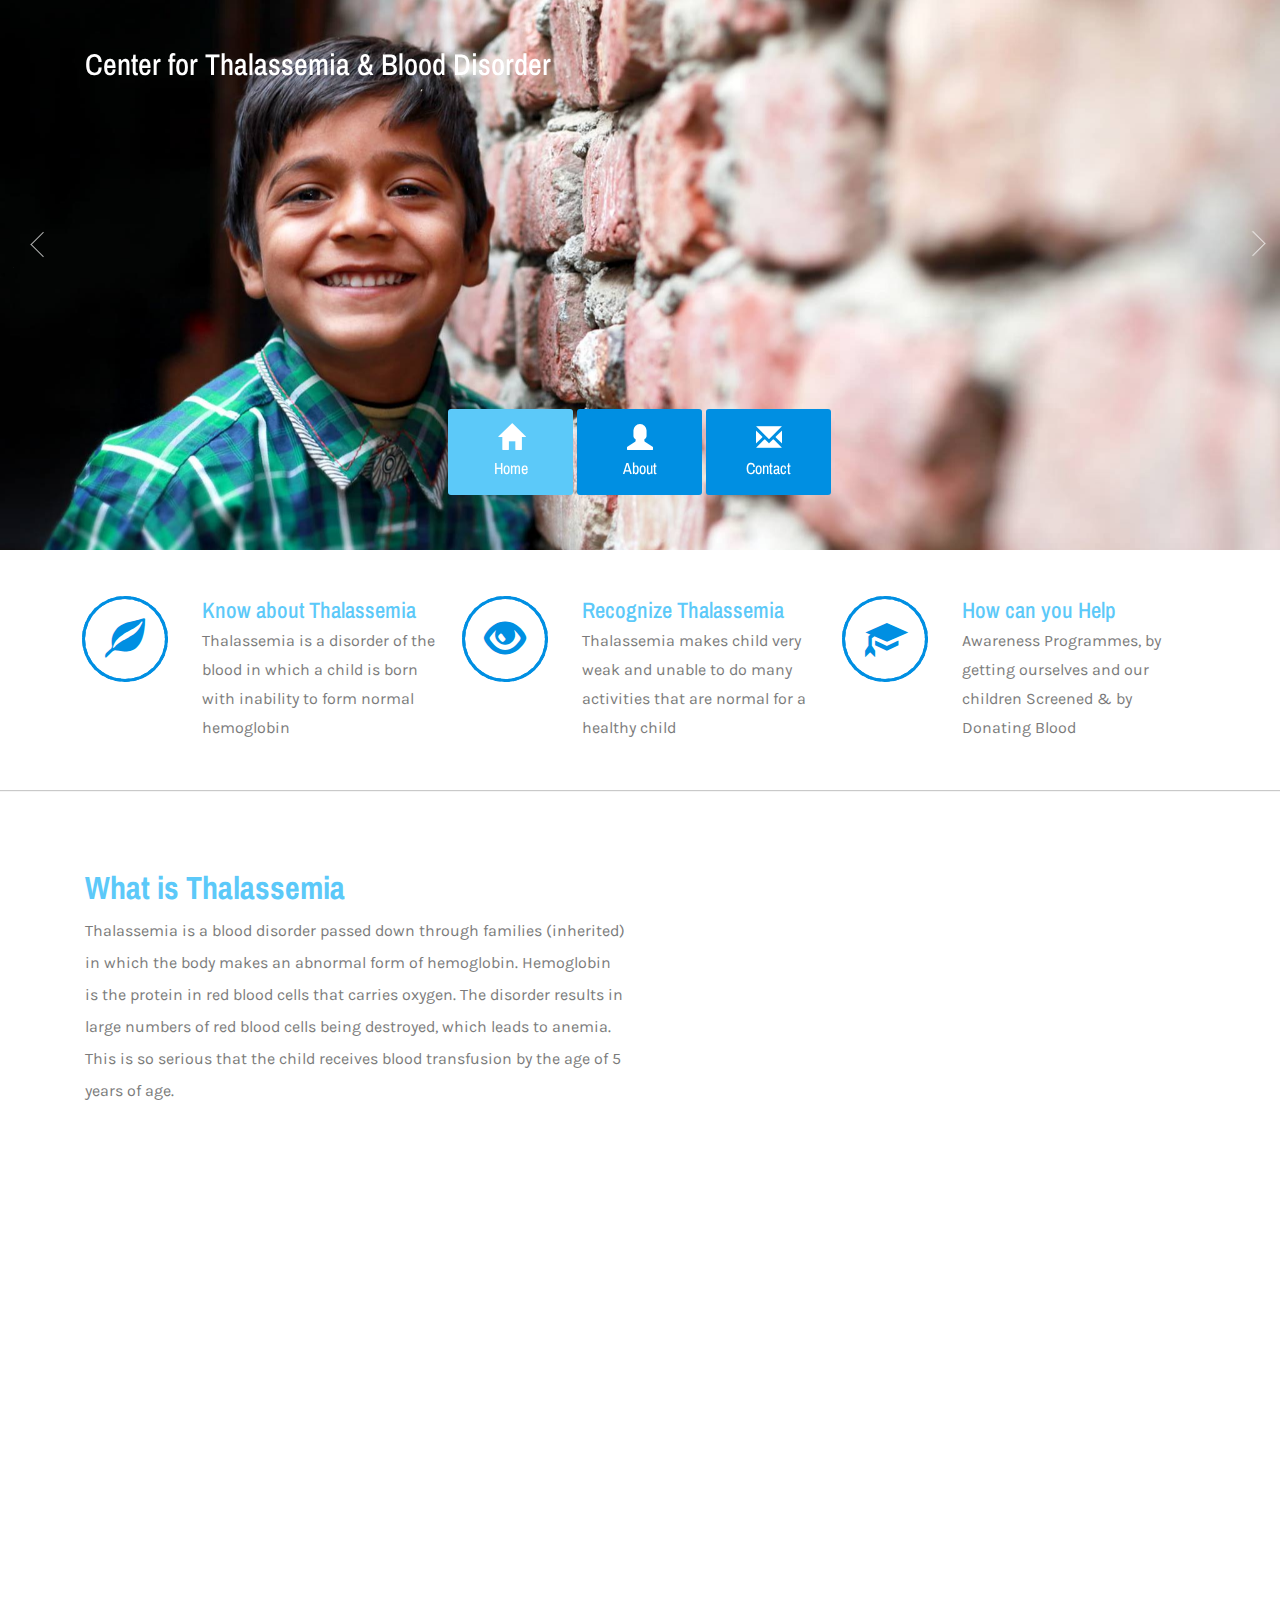
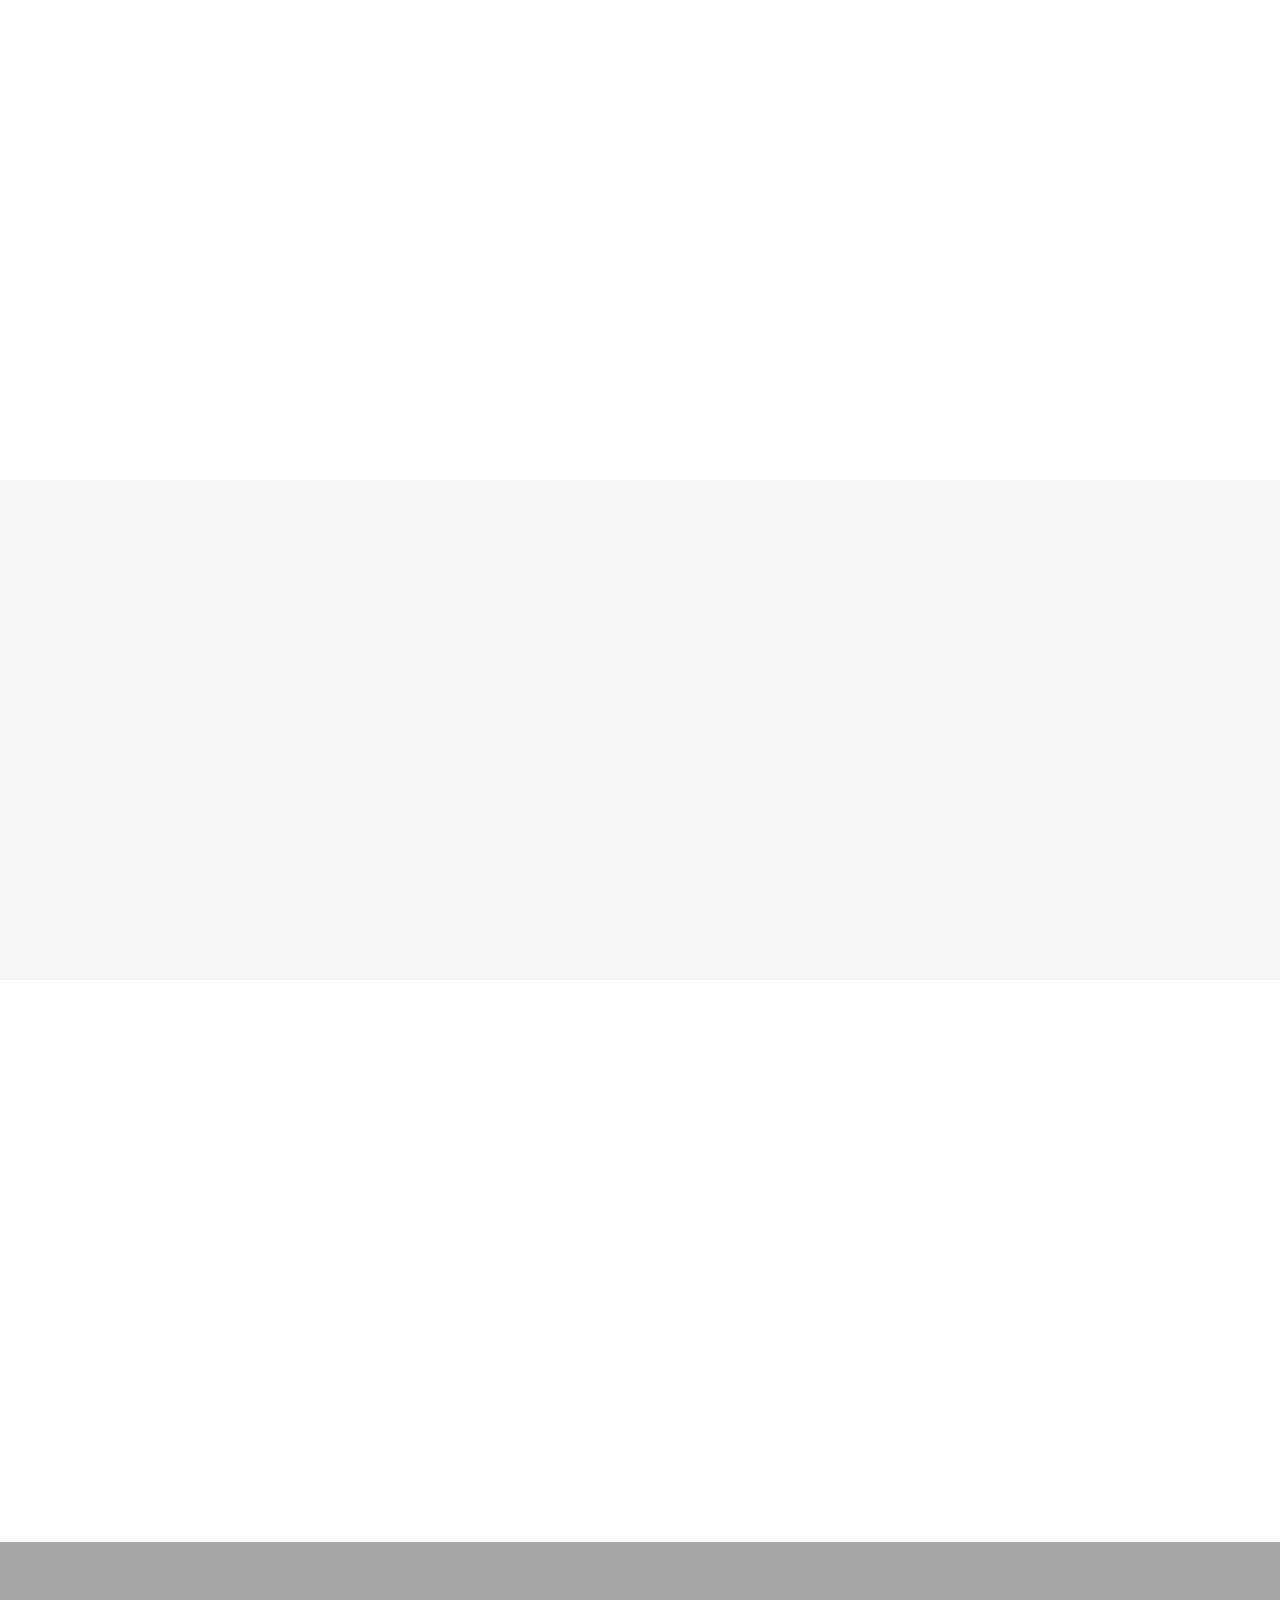
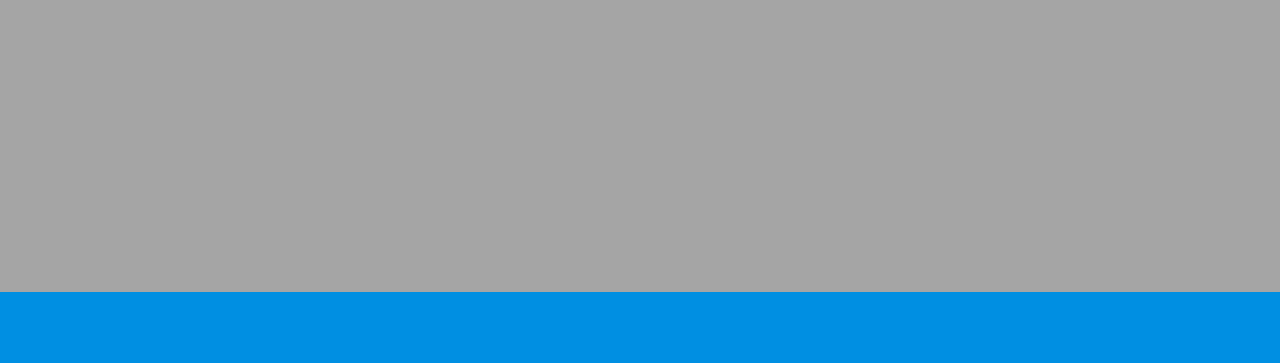
==== commit a3bb9af0: "added about page content," ====
--- a/index.html
+++ b/index.html
@@ -11,7 +11,9 @@
 <!-- Custom Theme files -->
 <meta name="viewport" content="width=device-width, initial-scale=1">
 <meta http-equiv="Content-Type" content="text/html; charset=utf-8" />
-<meta name="keywords" content="" />
+<meta name="keywords" content="Thalassemia, Tapadia, Blood Disorder, Screening, Thalassemia Screening" />
+<!-- <link rel="shortcut icon" href="images/favicon.ico" type="image/x-icon" /> -->
+
 <script type="application/x-javascript"> addEventListener("load", function() { setTimeout(hideURLbar, 0); }, false); function hideURLbar(){ window.scrollTo(0,1); } </script>
 <!--Google Fonts-->
 <link href='//fonts.googleapis.com/css?family=Karla:400,700' rel='stylesheet' type='text/css'>
@@ -77,9 +79,9 @@
 			<li><a href="about.html"><i class="glyphicon glyphicon-user"> </i>About</a></li>
 			<!-- <li><a href="shortcodes.html"><i class="glyphicon glyphicon-list-alt"> </i>Short Codes</a></li> -->
 
-			<li><a href="blog.html"><i class="glyphicon glyphicon-list-alt"> </i>Causes</a></li>
+			<!-- <li><a href="blog.html"><i class="glyphicon glyphicon-list-alt"> </i>Causes</a></li> -->
 			<li><a href="contact.html"><i class="glyphicon glyphicon-envelope"> </i>Contact</a></li>
-			<li><a href="shortcodes.html"><i class="glyphicon glyphicon-picture"> </i>Short Codes</a></li>
+			<!-- <li><a href="shortcodes.html"><i class="glyphicon glyphicon-picture"> </i>Short Codes</a></li> -->
 		</ul>
 		<!-- script-for-menu -->
 					 <script>
@@ -97,6 +99,11 @@
 
 
 
+<!--navgation end here-->
+
+
+
+
 <!--banner end here-->
 <div class="banner-strip">
 	<div class="container">
@@ -106,8 +113,8 @@
 			   	  	 <span class="glyphicon glyphicon-leaf hovicon effect-4 sub-b" aria-hidden="true"> </span>
 			   	  </div>
 			   	  <div class="col-md-8 b-strip-right">
-			   	  	 <h4>Excepteur sint</h4>
-			   	  	 <p>Lorem ipsum dolor sit amet, consectetur adipiscing.</p>
+			   	  	 <h4>Know about Thalassemia</h4>
+			   	  	 <p>Thalassemia is a disorder of the blood in which a child is born with inability  to form normal hemoglobin</p>
 			   	  </div>
 			   	  <div class="clearfix"> </div>
 			   </div>
@@ -116,8 +123,8 @@
 			   	  	 <span class="glyphicon glyphicon-eye-open hovicon effect-4 sub-b" aria-hidden="true"> </span>
 			   	  </div>
 			   	  <div class="col-md-8 b-strip-right">
-			   	  	<h4>Excepteur sint</h4>
-			   	  	<p>Lorem ipsum dolor sit amet, consectetur adipiscing.</p>
+			   	  	<h4>Recognize Thalassemia</h4>
+			   	  	<p>Thalassemia makes child very weak and unable to do many activities that are normal for a healthy child</p>
 			   	  </div>
 			   	  <div class="clearfix"> </div>
 			   </div>
@@ -126,8 +133,8 @@
 			   	  	<span class="glyphicon glyphicon-education hovicon effect-4 sub-b" aria-hidden="true"> </span>
 			   	  </div>
 			   	  <div class="col-md-8 b-strip-right">
-			   	  	<h4>Excepteur sint</h4>
-			   	  	<p>Lorem ipsum dolor sit amet, consectetur adipiscing.</p>
+			   	  	<h4>How can you Help</h4>
+			   	  	<p>Awareness Programmes, by getting ourselves and our children Screened &amp; by Donating Blood </p>
 			   	  </div>
 			   	  <div class="clearfix"> </div>
 			   </div>
@@ -182,15 +189,18 @@
 			</div> -->
 			<div class="col-md-3 donate-grid wow fadeInRight" data-wow-delay="0.3s">
 				<div class="fall-down-effect top">
-							<div class="img-box"><img src="images/c2.jpg" alt=""></div>
+							<div class="img-box"><img src="images/d2.jpg" alt=""></div>
 							<div class="text-box">
 								<div class="text-content">
 									<h3>Help</h3>
 								</div>
 							</div>
 						</div>
-				<h5>Nam libero tempore</h5>
-				<p>voluptates repudiandae sint et molestiae non recusandae.</p>
+				<h5>Is it a New Problem</h5>
+				<p>Thalassemia is Not New to us in India but we certainly are becoming more aware as we
+					 have access to improving the quality of the lives of the affected children.
+					<!-- It is more common among the people living in the Mediterranean region -->
+				</p>
 			</div>
 			<div class="col-md-3 donate-grid wow fadeInRight" data-wow-delay="0.3s">
 				<div class="fall-down-effect top">
@@ -201,8 +211,12 @@
 								</div>
 							</div>
 						</div>
-				<h5>Nam libero tempore</h5>
-				<p>voluptates repudiandae sint et molestiae non recusandae.</p>
+				<h5>How do we know who is the Carrier</h5>
+				<p>
+					Almost all these carriers are normal and could get married to another carrier. The only way to identify a carrier is by Testing.
+				</p>
+
+				<!-- <p>It is estimated that there are 30 million carriers among Indians. Approximately 1 in 25  Indians is a carriers of Thalassemia gene.</p> -->
 			</div>
 			<div class="col-md-6 donate-grid wow fadeInLeft" data-wow-delay="0.3s">
 				<h3>Know about Thalassemia</h3>
@@ -273,6 +287,7 @@
 	</div>
 </div>
 <!--footer start here-->
+
 
 
 
--- a/css/style.css
+++ b/css/style.css
@@ -1447,7 +1447,7 @@
 }
 @media (max-width:1280px){
 .top-nav {
-    left: 28%;
+    left: 35%;
 }
 }
 @media (max-width:1024px){
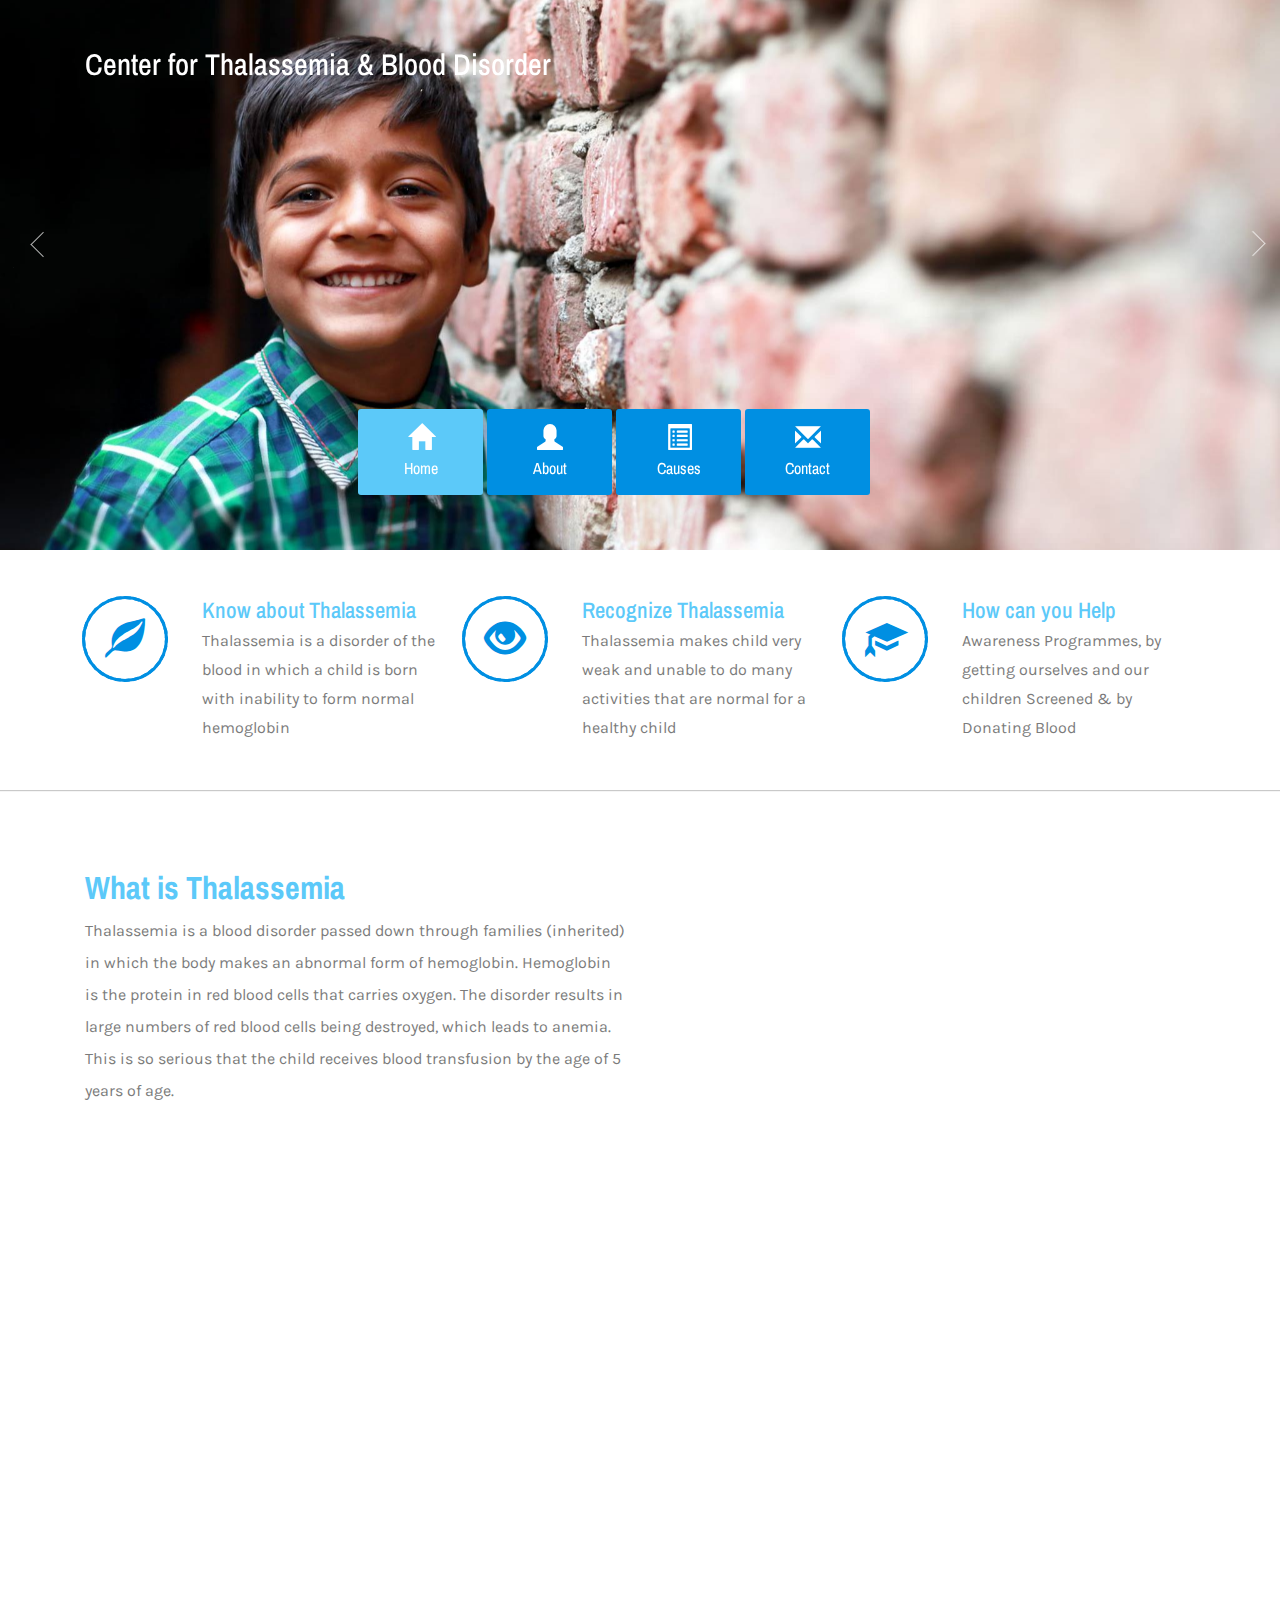
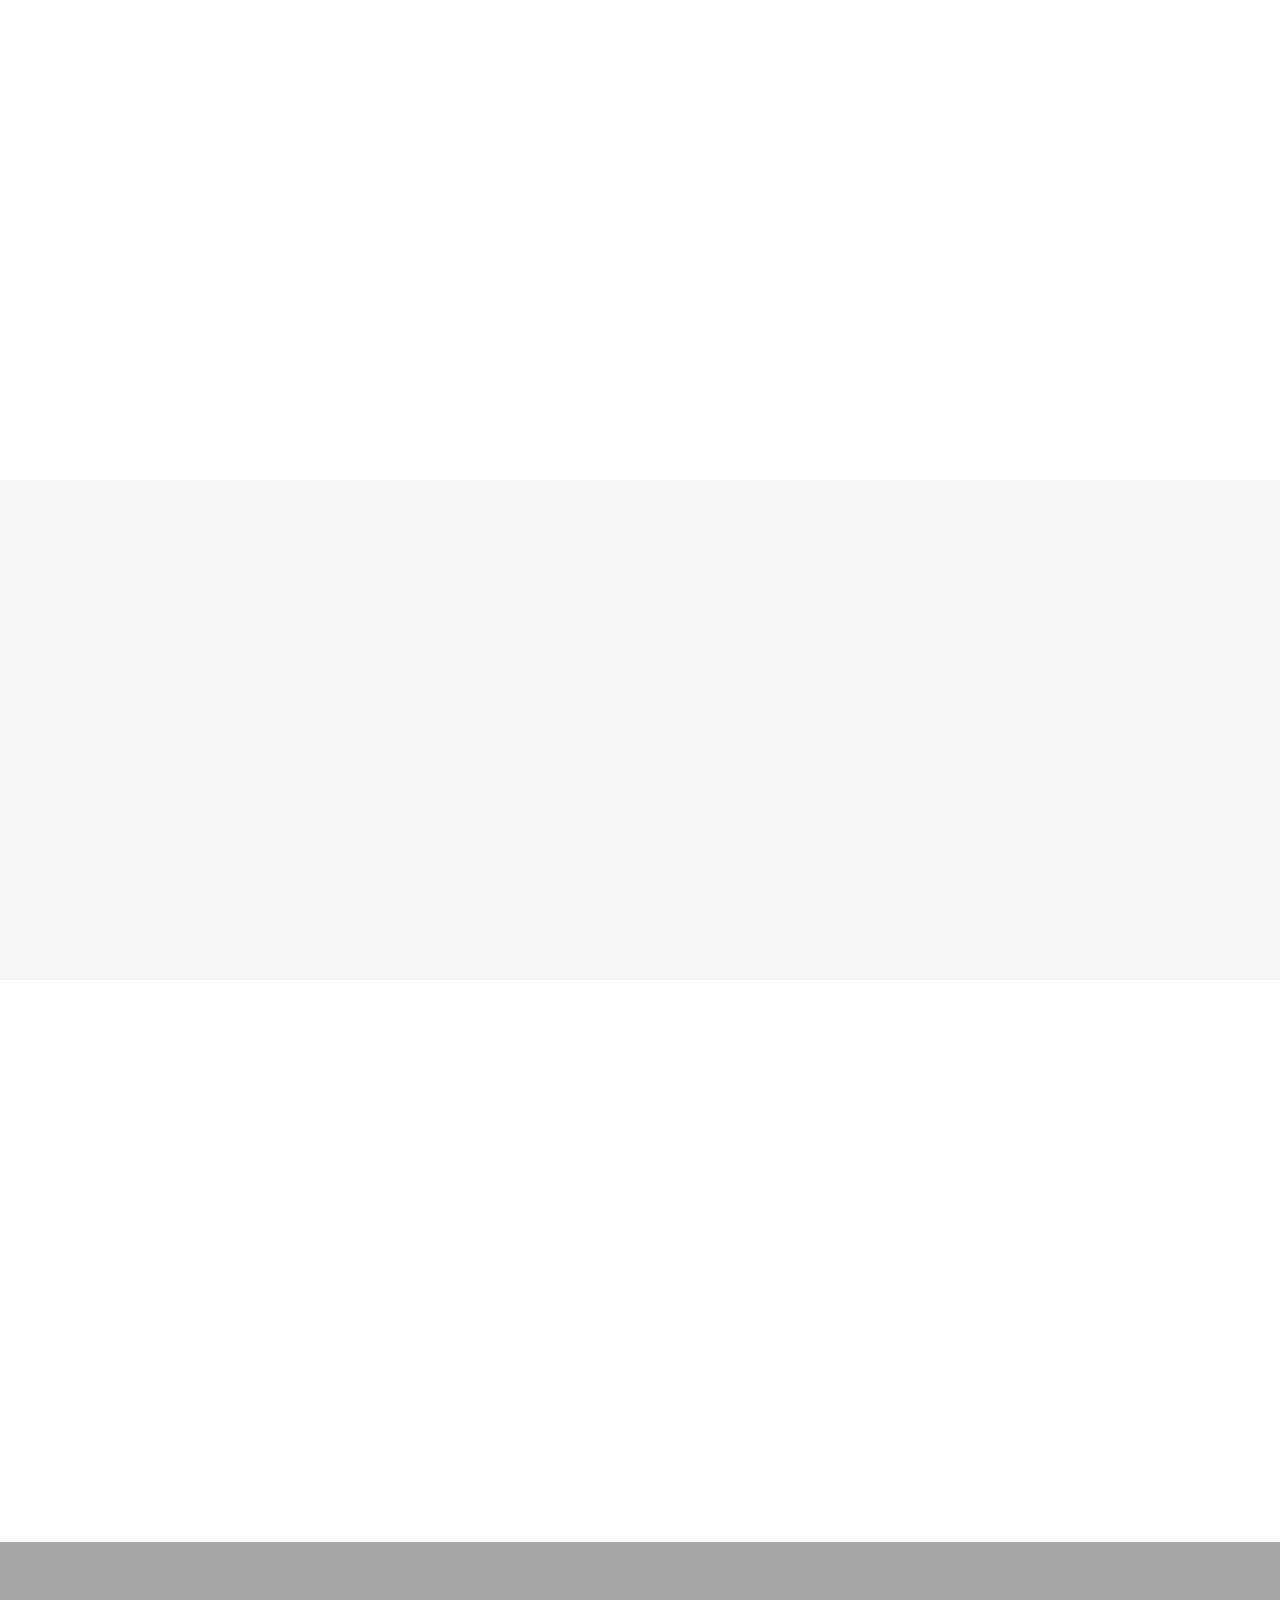
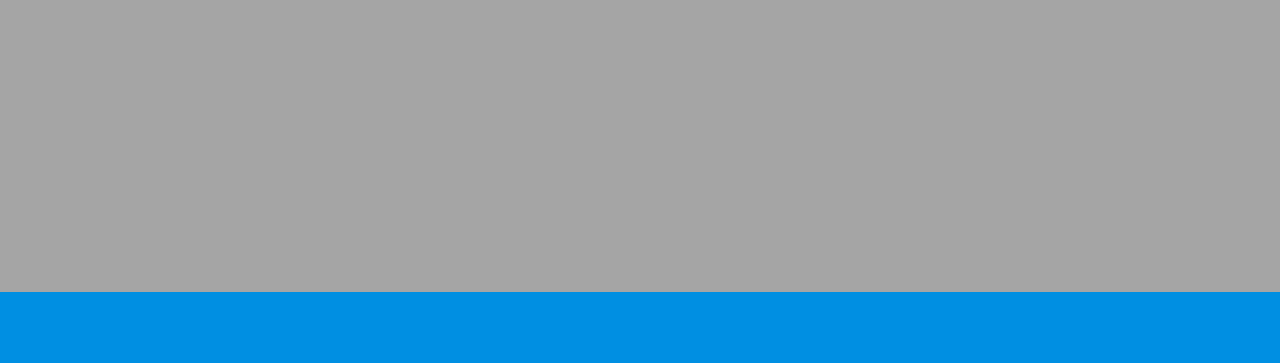
==== commit 67ab1a85: "added blog" ====
--- a/index.html
+++ b/index.html
@@ -79,7 +79,7 @@
 			<li><a href="about.html"><i class="glyphicon glyphicon-user"> </i>About</a></li>
 			<!-- <li><a href="shortcodes.html"><i class="glyphicon glyphicon-list-alt"> </i>Short Codes</a></li> -->
 
-			<!-- <li><a href="blog.html"><i class="glyphicon glyphicon-list-alt"> </i>Causes</a></li> -->
+			<li><a href="blog.html"><i class="glyphicon glyphicon-list-alt"> </i>Causes</a></li>
 			<li><a href="contact.html"><i class="glyphicon glyphicon-envelope"> </i>Contact</a></li>
 			<!-- <li><a href="shortcodes.html"><i class="glyphicon glyphicon-picture"> </i>Short Codes</a></li> -->
 		</ul>
--- a/css/style.css
+++ b/css/style.css
@@ -1447,7 +1447,7 @@
 }
 @media (max-width:1280px){
 .top-nav {
-    left: 35%;
+    left: 28%;
 }
 }
 @media (max-width:1024px){
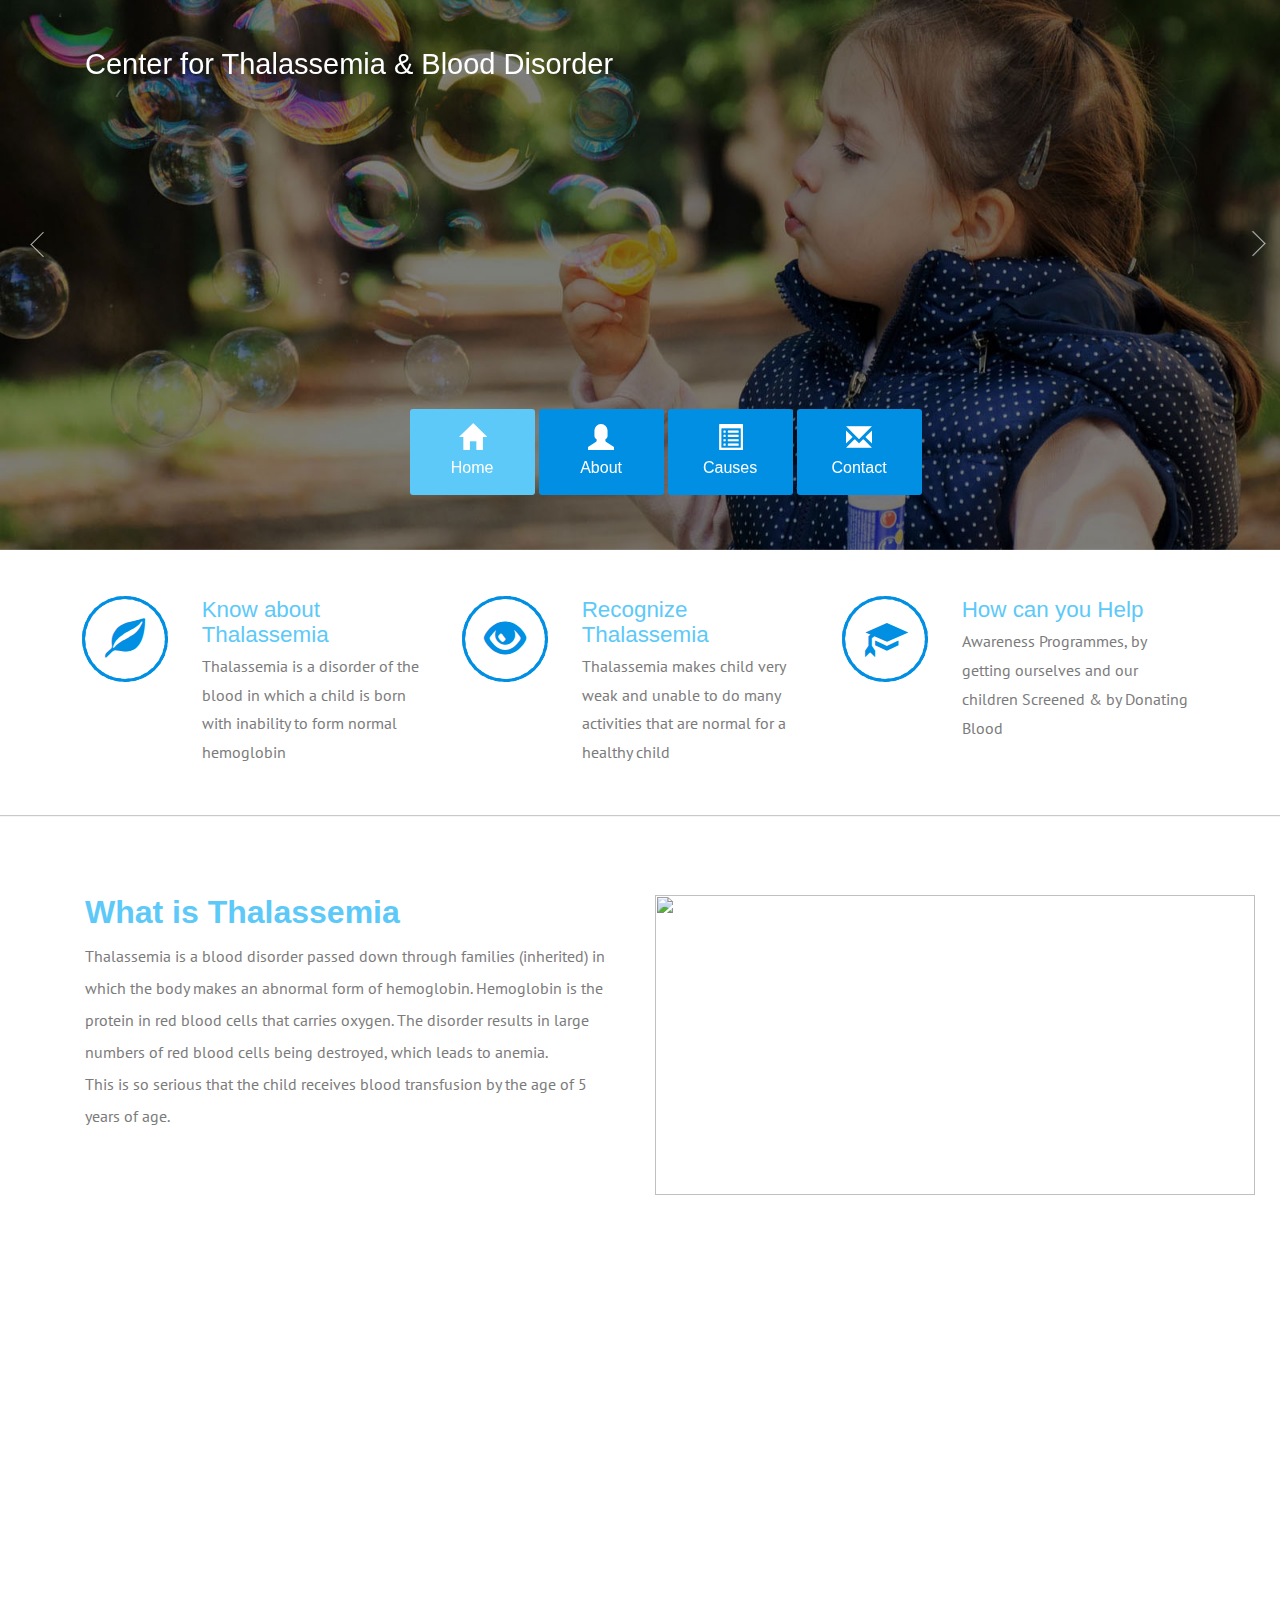
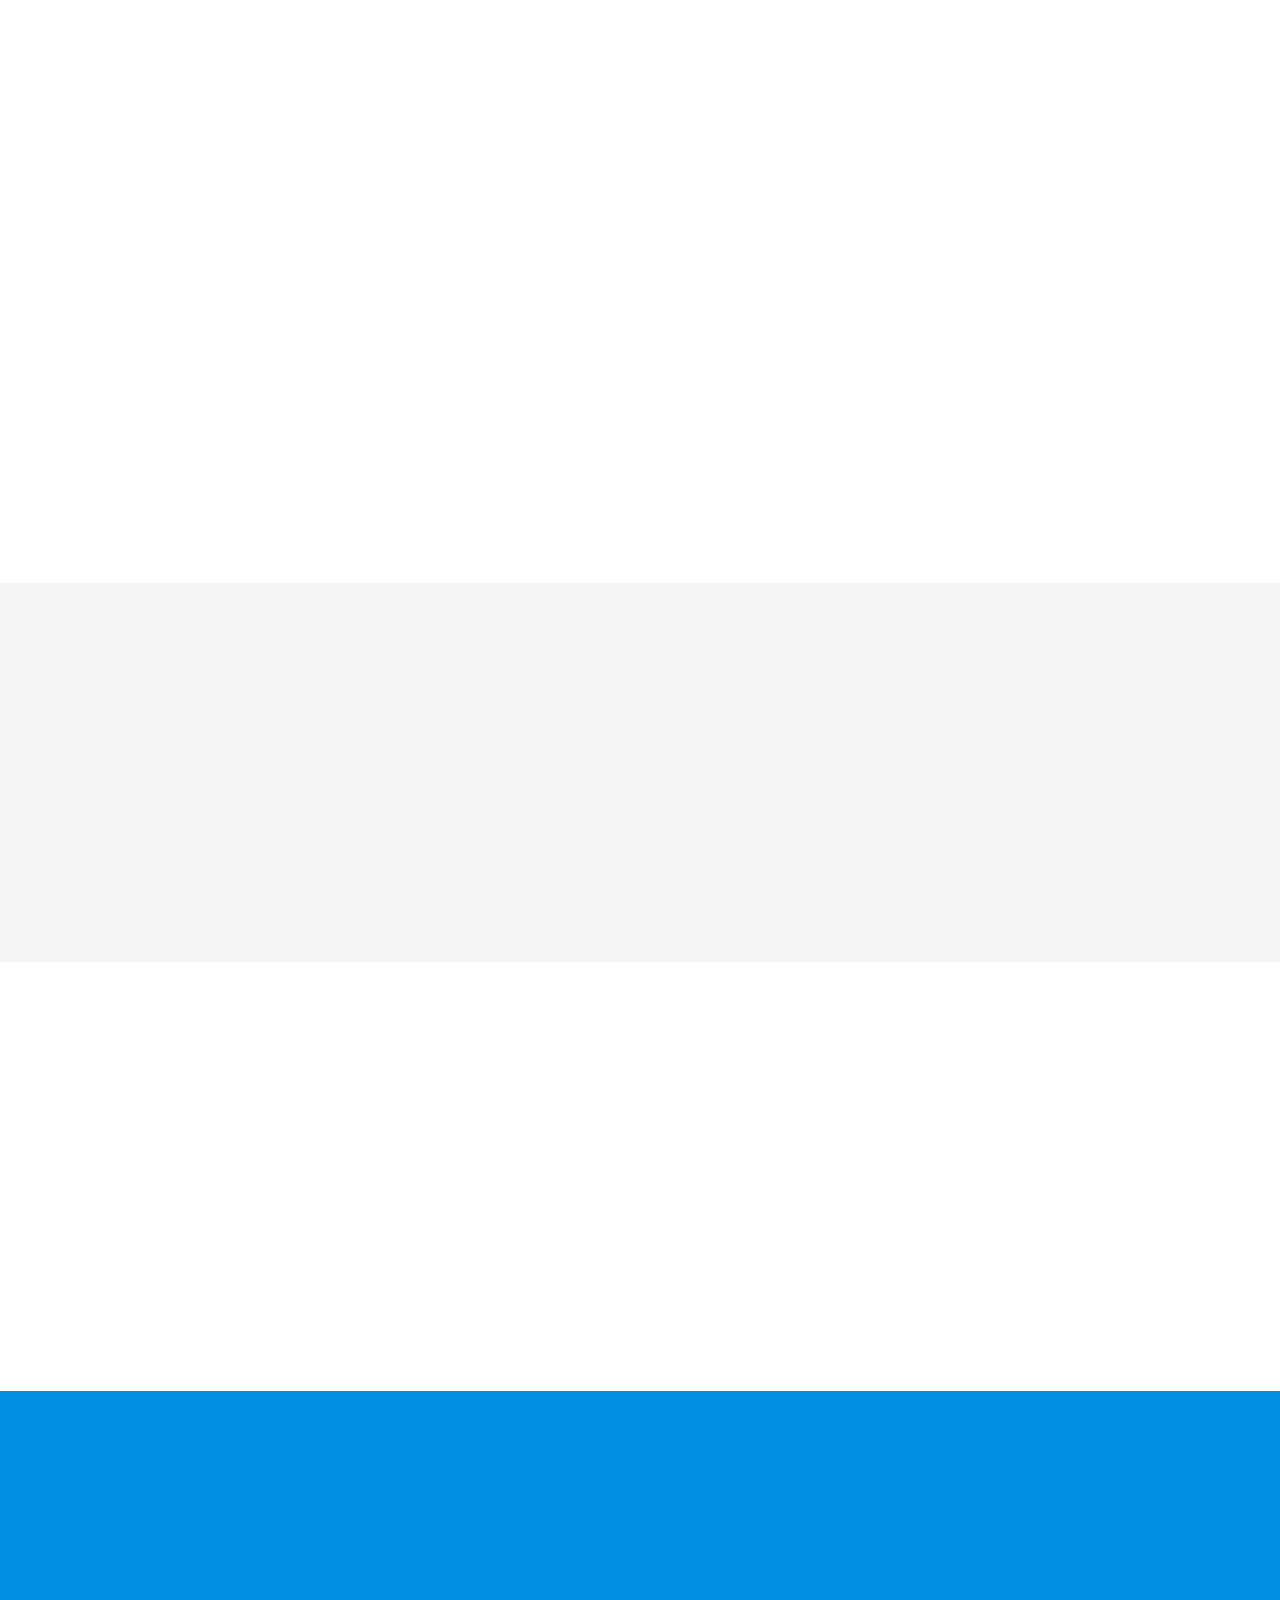
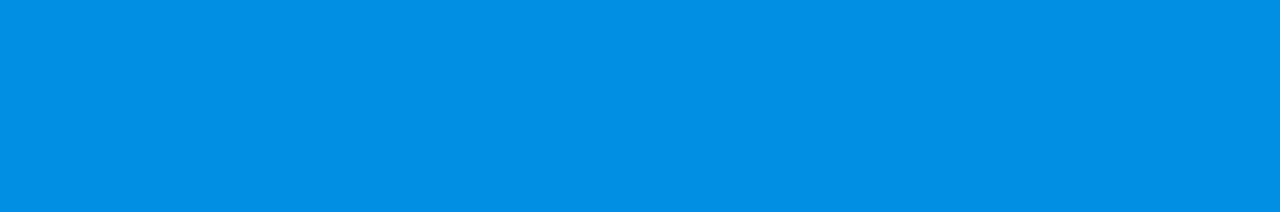
==== commit c21261fa: "Minor Tweaks" ====
--- a/index.html
+++ b/index.html
@@ -16,8 +16,7 @@
 
 <script type="application/x-javascript"> addEventListener("load", function() { setTimeout(hideURLbar, 0); }, false); function hideURLbar(){ window.scrollTo(0,1); } </script>
 <!--Google Fonts-->
-<link href='//fonts.googleapis.com/css?family=Karla:400,700' rel='stylesheet' type='text/css'>
-<link href='//fonts.googleapis.com/css?family=Archivo+Narrow:400,700' rel='stylesheet' type='text/css'>
+<link href="https://fonts.googleapis.com/css?family=Nunito|PT+Sans:400,700i&amp;subset=cyrillic,cyrillic-ext,latin-ext" rel="stylesheet">
 <!--google fonts-->
 <!-- animated-css -->
 		<link href="css/animate.css" rel="stylesheet" type="text/css" media="all">
@@ -47,13 +46,12 @@
 <div class="slider">
 		    <ul class="rslides" id="slider1">
 		      <li>
-		      	<div class="banner">
+		      <div class="banner2">
 
 				</div>
 		      </li>
 		      <li>
-		      	<div class="banner2">
-
+							<div class="banner">
 				</div>
 		      </li>
 		      <li>
@@ -66,13 +64,13 @@
 <div class="header">
 	<div class="container">
 			   <div class="logo wow bounceInLeft" data-wow-delay="0.3s">
-			     <h1 class="col-md-12"><a href="index.html" style="font-size:30px;text-align:center;">Center for Thalassemia &amp; Blood Disorder</a></h1>
+			     <h1 class="col-md-12"><a href="index.html" style="font-size:29px;text-align:center;">Center for Thalassemia &amp; Blood Disorder</a></h1>
 			   </div>
 
     </div>
 </div>
  <!--navgation start here-->
-<div class="top-nav">
+<div class="top-nav" style="left:32%;">
     	 <span class="menu"> <img src="images/icon.png" alt=""></span>
 		<ul class="res">
 			<li><a class="active" href="index.html"><i class="glyphicon glyphicon-home"> </i>Home</a></li>
@@ -153,7 +151,7 @@
 </p>
 			</div>
 			<div class="col-md-6 vedio-right wow fadeInRight" data-wow-delay="0.3s">
-				<iframe src="https://player.vimeo.com/video/62534157?color=f2dc5a&amp;title=0&amp;byline=0&amp;portrait=0"></iframe>
+				<img src="http://static.lahamag.com/attachments/61/1453822166.937654.original.jpg" height="300" width="600">
 			</div>
 		  <div class="clearfix"> </div>
 		</div>
@@ -189,7 +187,7 @@
 			</div> -->
 			<div class="col-md-3 donate-grid wow fadeInRight" data-wow-delay="0.3s">
 				<div class="fall-down-effect top">
-							<div class="img-box"><img src="images/d2.jpg" alt=""></div>
+							<div class="img-box"><img src="images/d2.jpg" height="200" alt=""></div>
 							<div class="text-box">
 								<div class="text-content">
 									<h3>Help</h3>
@@ -204,7 +202,7 @@
 			</div>
 			<div class="col-md-3 donate-grid wow fadeInRight" data-wow-delay="0.3s">
 				<div class="fall-down-effect top">
-							<div class="img-box"><img src="images/d3.jpg" alt=""></div>
+							<div class="img-box"><img src="http://media.istockphoto.com/photos/medical-science-background-showing-blast-cells-picture-id501039088?k=6&m=501039088&s=170667a&w=0&h=pY9Zz5ldTJhQDVNFy2djmaoAbPNvGywKcMjAmt3mY6s=" alt=""></div>
 							<div class="text-box">
 								<div class="text-content">
 									<h3>Help</h3>
@@ -231,7 +229,7 @@
 <div class="terisa">
 	<div class="container">
 		<div class="terisa-main">
-			  <div class="col-md-6 terisa-left wow fadeInLeft" data-wow-delay="0.3s">
+			  <div class="col-md-12 terisa-left wow fadeInLeft" data-wow-delay="0.3s">
 				<h3>HOW DO WE RECOGNIZE THIS PROBLEM IN A CHILD?</h3>
 				<p>This makes the child very weak and unable to do many activities that are normal for a healthy child. Activities that need physical exertion like active play are affected.The child’s tummy becomes protuberant as the spleen becomes abnormally big. </p>
 				<ul>
@@ -240,9 +238,6 @@
 					<li><span class="glyphicon glyphicon-star-empty" aria-hidden="true"></span><a href="#">Child’s tummy becomes protuberant </a></li>
 				</ul>
 			  </div>
-			 <div class="col-md-6 terisa-right wow fadeInRight" data-wow-delay="0.3s">
-				  <img src="images/h1.png" alt="" class="img-responsive">
-			 </div>
 			<div class="clearfix"> </div>
 		</div>
 	</div>
@@ -253,27 +248,11 @@
 		<div class="donate-main">
 
 			<div class="col-md-3 donate-grid wow fadeInRight" data-wow-delay="0.3s">
-				<div class="fall-down-effect top">
-							<div class="img-box"><img src="images/d2.jpg" alt=""></div>
-							<div class="text-box">
-								<div class="text-content">
-									<h3>Help</h3>
-								</div>
-							</div>
-						</div>
 				<h5>WHAT OR WHO IS A THALASSEMIA CARRIER?</h5>
 				<p>A person who carries one abnormal gene for Thalassemia does not suffer from the disorder. Such a person is a "carrier”. He/she can pass this on to his/her children who may just be carriers or suffer from Thalassemia major.
 </p>
 			</div>
 			<div class="col-md-3 donate-grid wow fadeInRight" data-wow-delay="0.3s">
-				<div class="fall-down-effect top">
-							<div class="img-box"><img src="images/d3.jpg" alt=""></div>
-							<div class="text-box">
-								<div class="text-content">
-									<h3>Help</h3>
-								</div>
-							</div>
-						</div>
 				<h5>IT IS A PROBLEM TO BE CARRIER?</h5>
 				<p>The problem of being a carrier is not to this individual. The problem instead will affect his/her children if the partner also is a carrier.
 </p>
@@ -377,7 +356,7 @@
 			        	   <span class="glyphicon glyphicon-envelope">  </span>
 			        	 </div>
 			        	 <div class="ftr-text">
-			        	 	<p><a href="mailto:contact@tapadia.com">contact@tapadia.com</a></p>
+			        	 	<p><a href="mailto:contact@tapadiadiagnostics.com">contact@tapadiadiagnostics.com</a></p>
 			        	 </div>
 			        	 <div class="clearfix"> </div>
 			   </div>
@@ -391,7 +370,7 @@
 <div class="copy-right">
 	<div class="container">
 		 <div class="copy-rights-main wow zoomIn" data-wow-delay="0.3s">
-    	    <p>© 2016 Tapadia. All Rights Reserved</p>
+    	    <p>© 2016 Tapadia Diagnostic. All Rights Reserved</p>
     	 </div>
     </div>
 </div>
--- a/css/style.css
+++ b/css/style.css
@@ -3,7 +3,7 @@
 ul, ol {margin: 0;}
 p {margin: 0;}
 html, body{
- font-family: 'Karla', sans-serif;
+ font-family: 'PT Sans', sans-serif;
    font-size: 100%;
    background:#fff;
 }
@@ -42,7 +42,7 @@
 }
 .banner1 {
     background: url(../images/yokid.jpg)no-repeat center;
-    min-height:260px;
+    min-height:350px;
     background-size: cover;
     position: relative;
 }
@@ -486,7 +486,7 @@
 /*--footer start here--*/
 .footer {
     padding:4.5em 0em;
-    background: #A5A5A5;
+    background: #008fe2;
 }
 .ftr-grid h3 {
     font-size: 2em;
@@ -1447,7 +1447,7 @@
 }
 @media (max-width:1280px){
 .top-nav {
-    left: 28%;
+    left: 30%;
 }
 }
 @media (max-width:1024px){
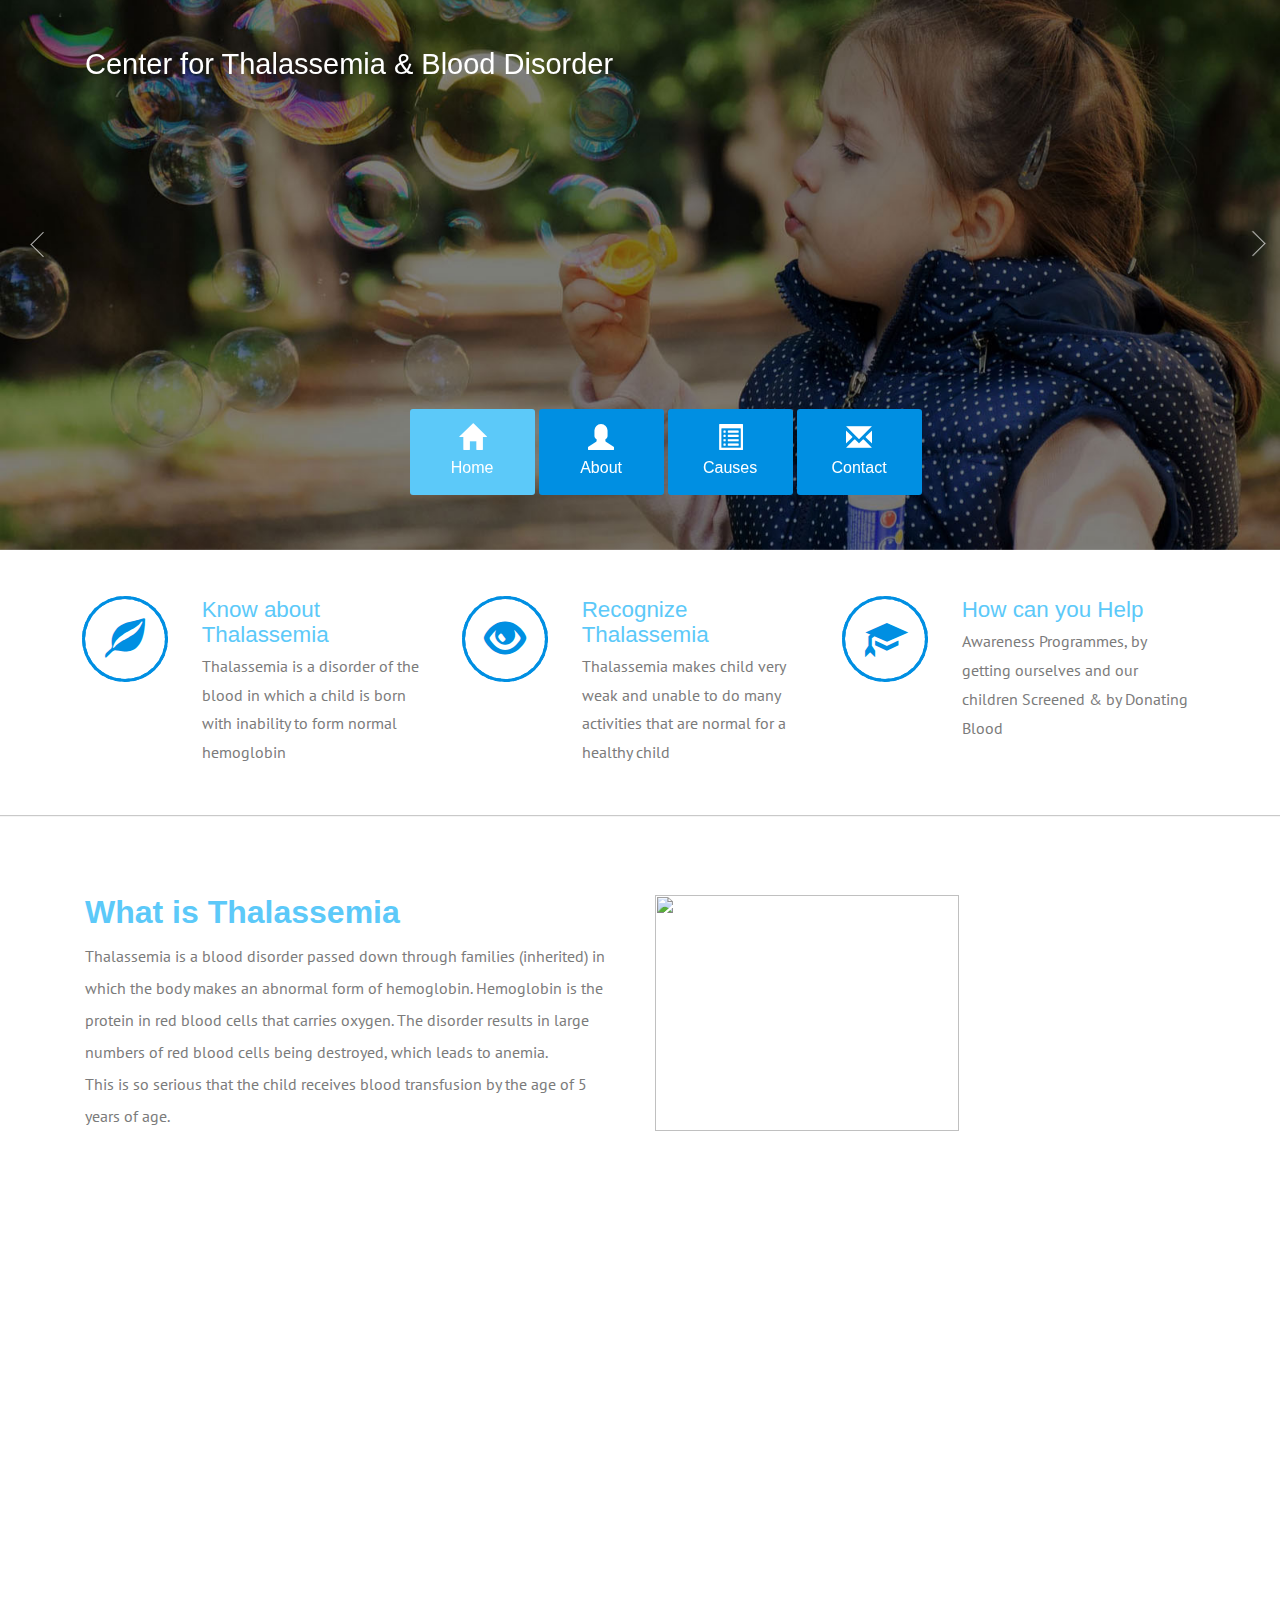
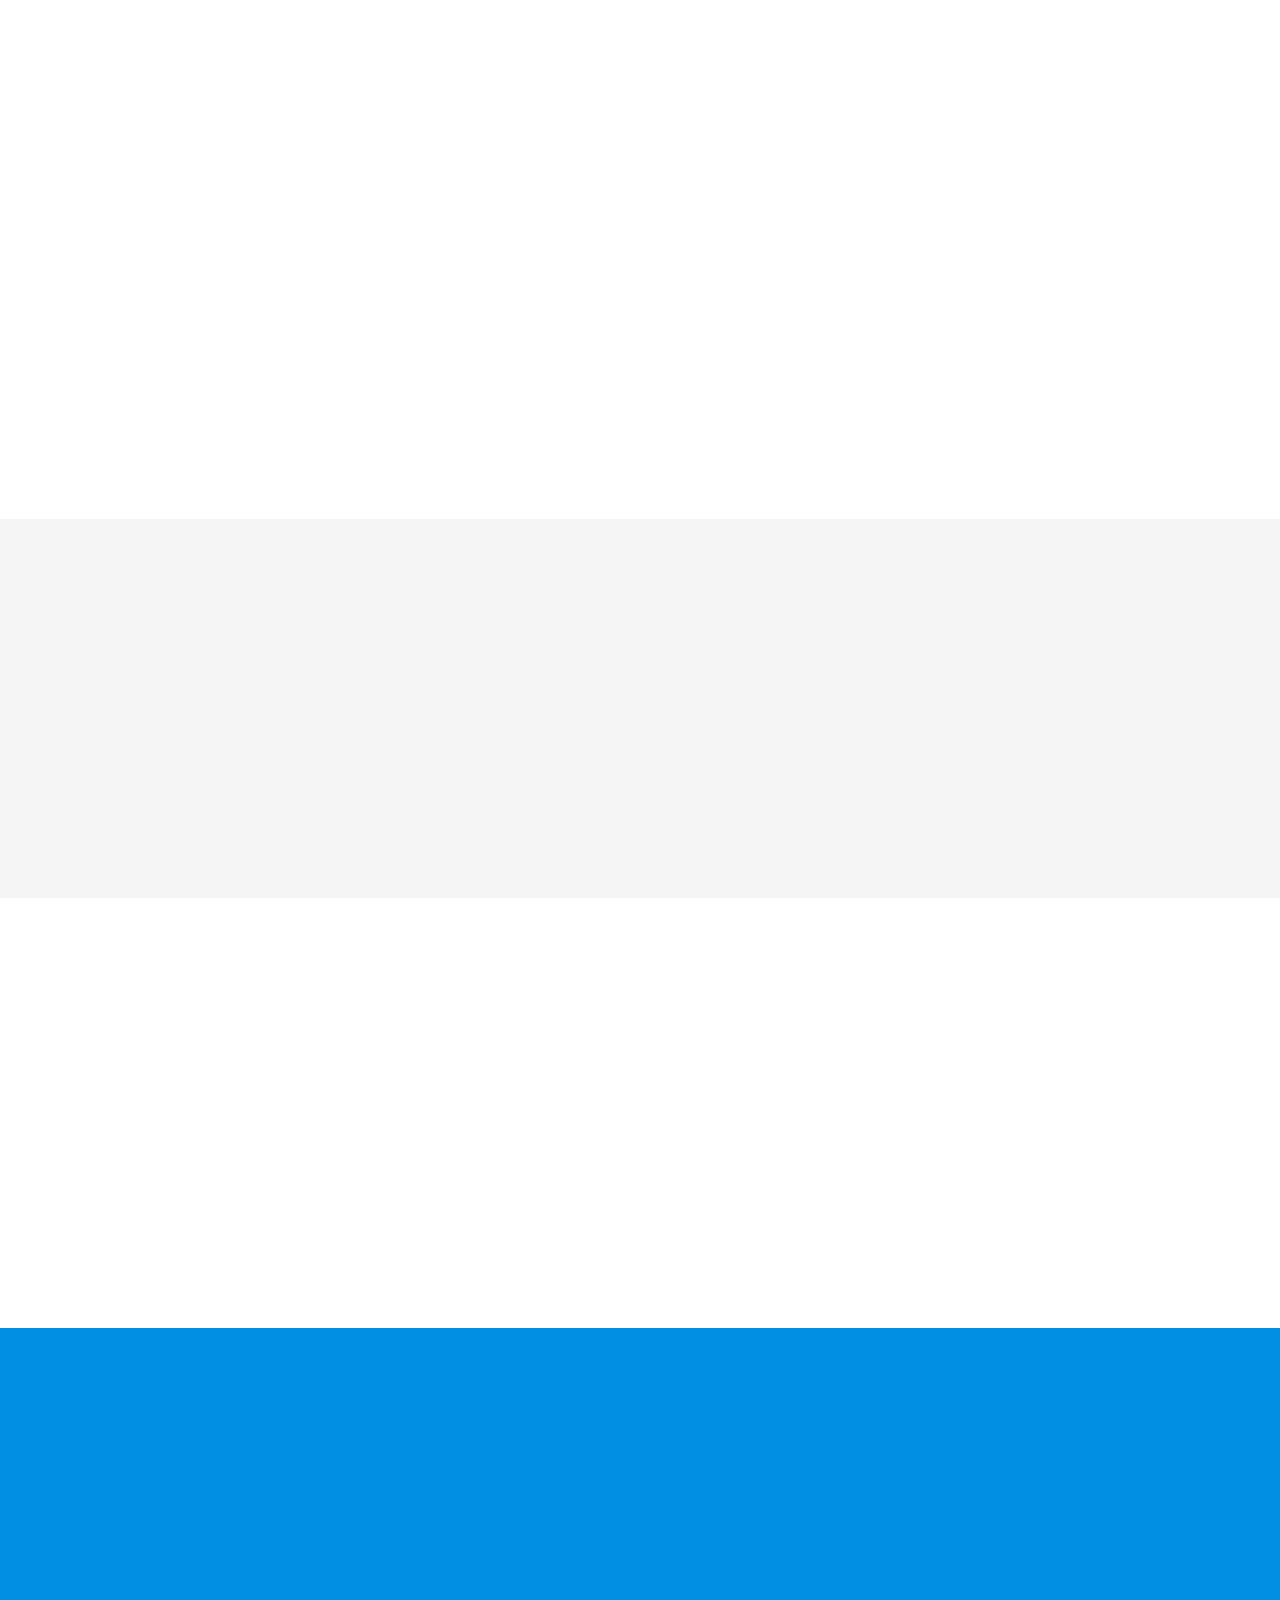
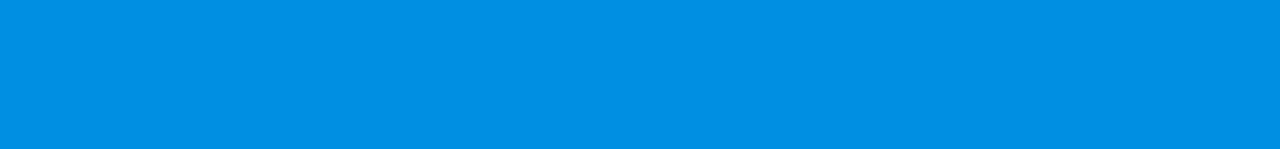
==== commit 8daccdf7: "Minor Tweaks" ====
--- a/index.html
+++ b/index.html
@@ -151,7 +151,7 @@
 </p>
 			</div>
 			<div class="col-md-6 vedio-right wow fadeInRight" data-wow-delay="0.3s">
-				<img src="http://static.lahamag.com/attachments/61/1453822166.937654.original.jpg" height="300" width="600">
+				<img src="http://static.lahamag.com/attachments/61/1453822166.937654.original.jpg" lass="img-responsive" alt="" width="304" height="236">
 			</div>
 		  <div class="clearfix"> </div>
 		</div>
--- a/css/style.css
+++ b/css/style.css
@@ -6,6 +6,7 @@
  font-family: 'PT Sans', sans-serif;
    font-size: 100%;
    background:#fff;
+   overflow-x: hidden;
 }
 a {
   text-decoration: none;
@@ -1661,6 +1662,9 @@
 .top-nav {
     left: 6%;
 }
+.img-small{
+  width: 100px;
+}
 }
 @media (max-width:640px){
 span.menu{
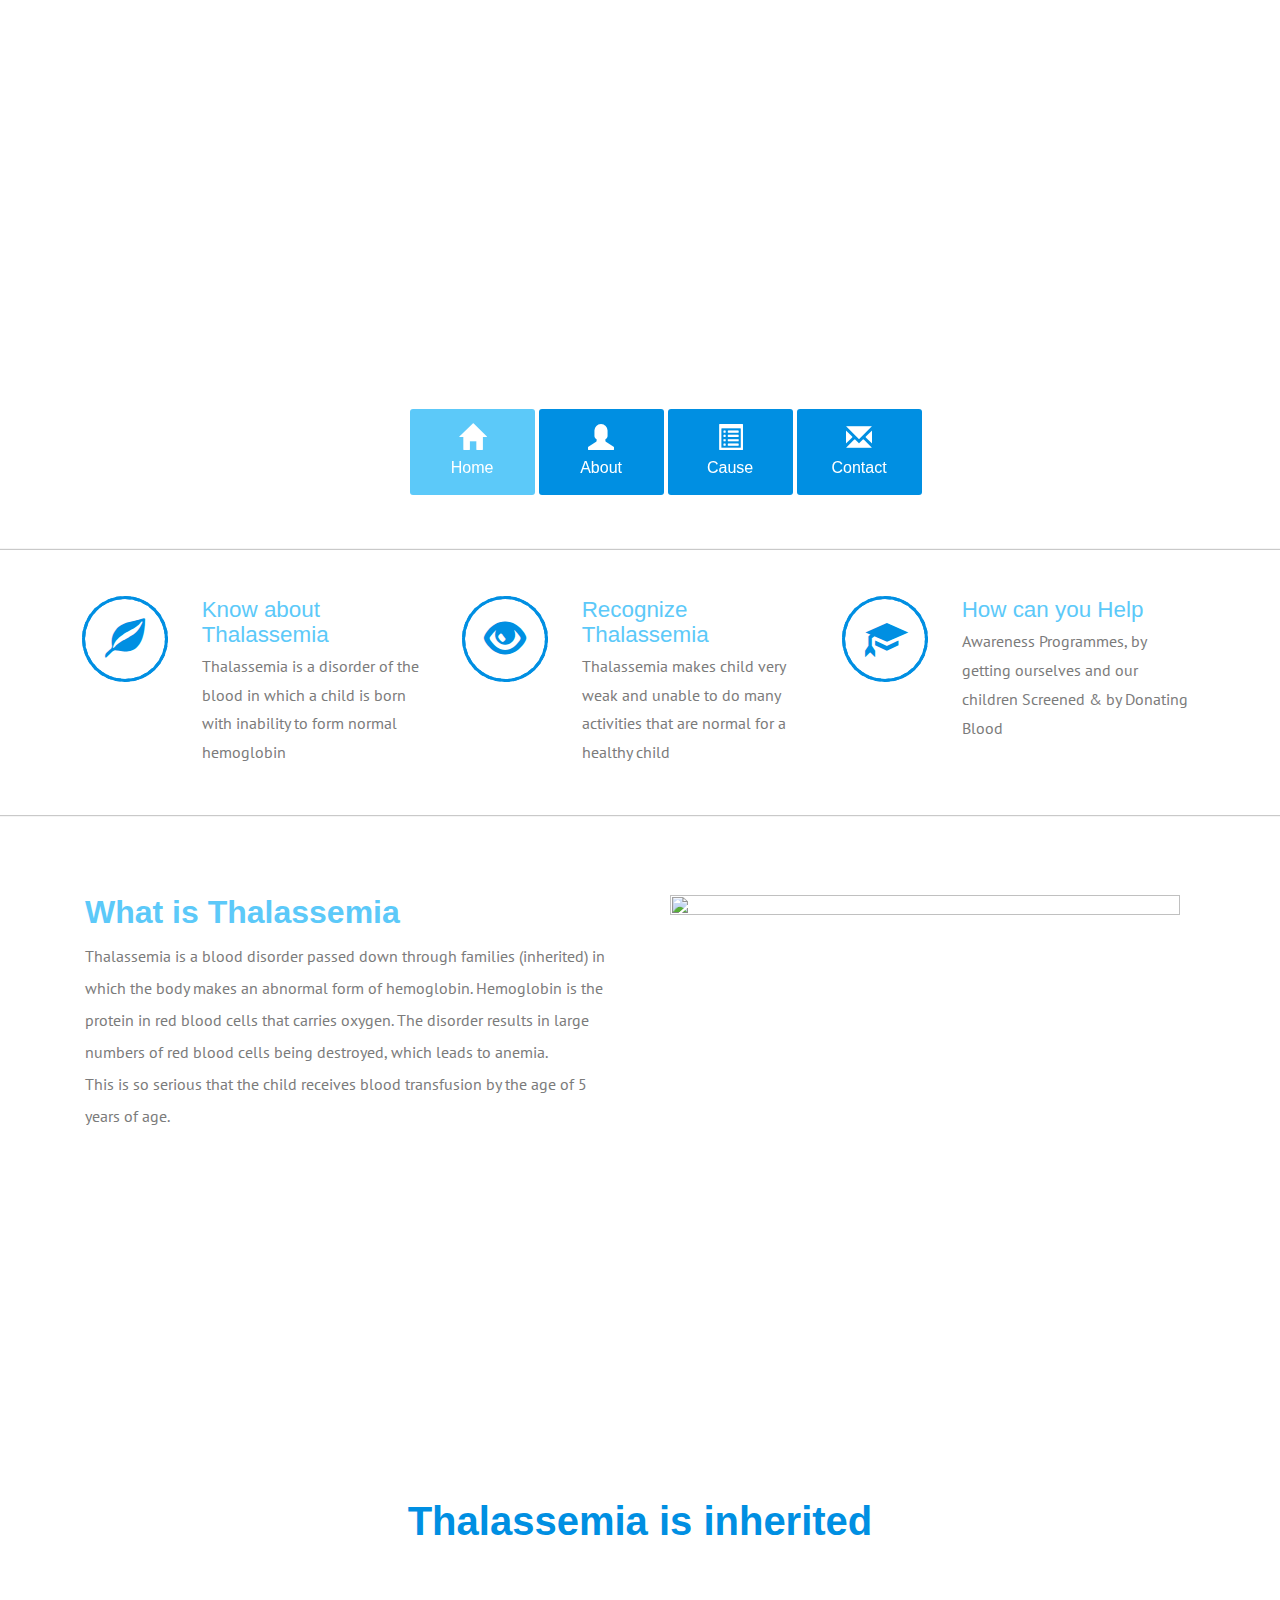
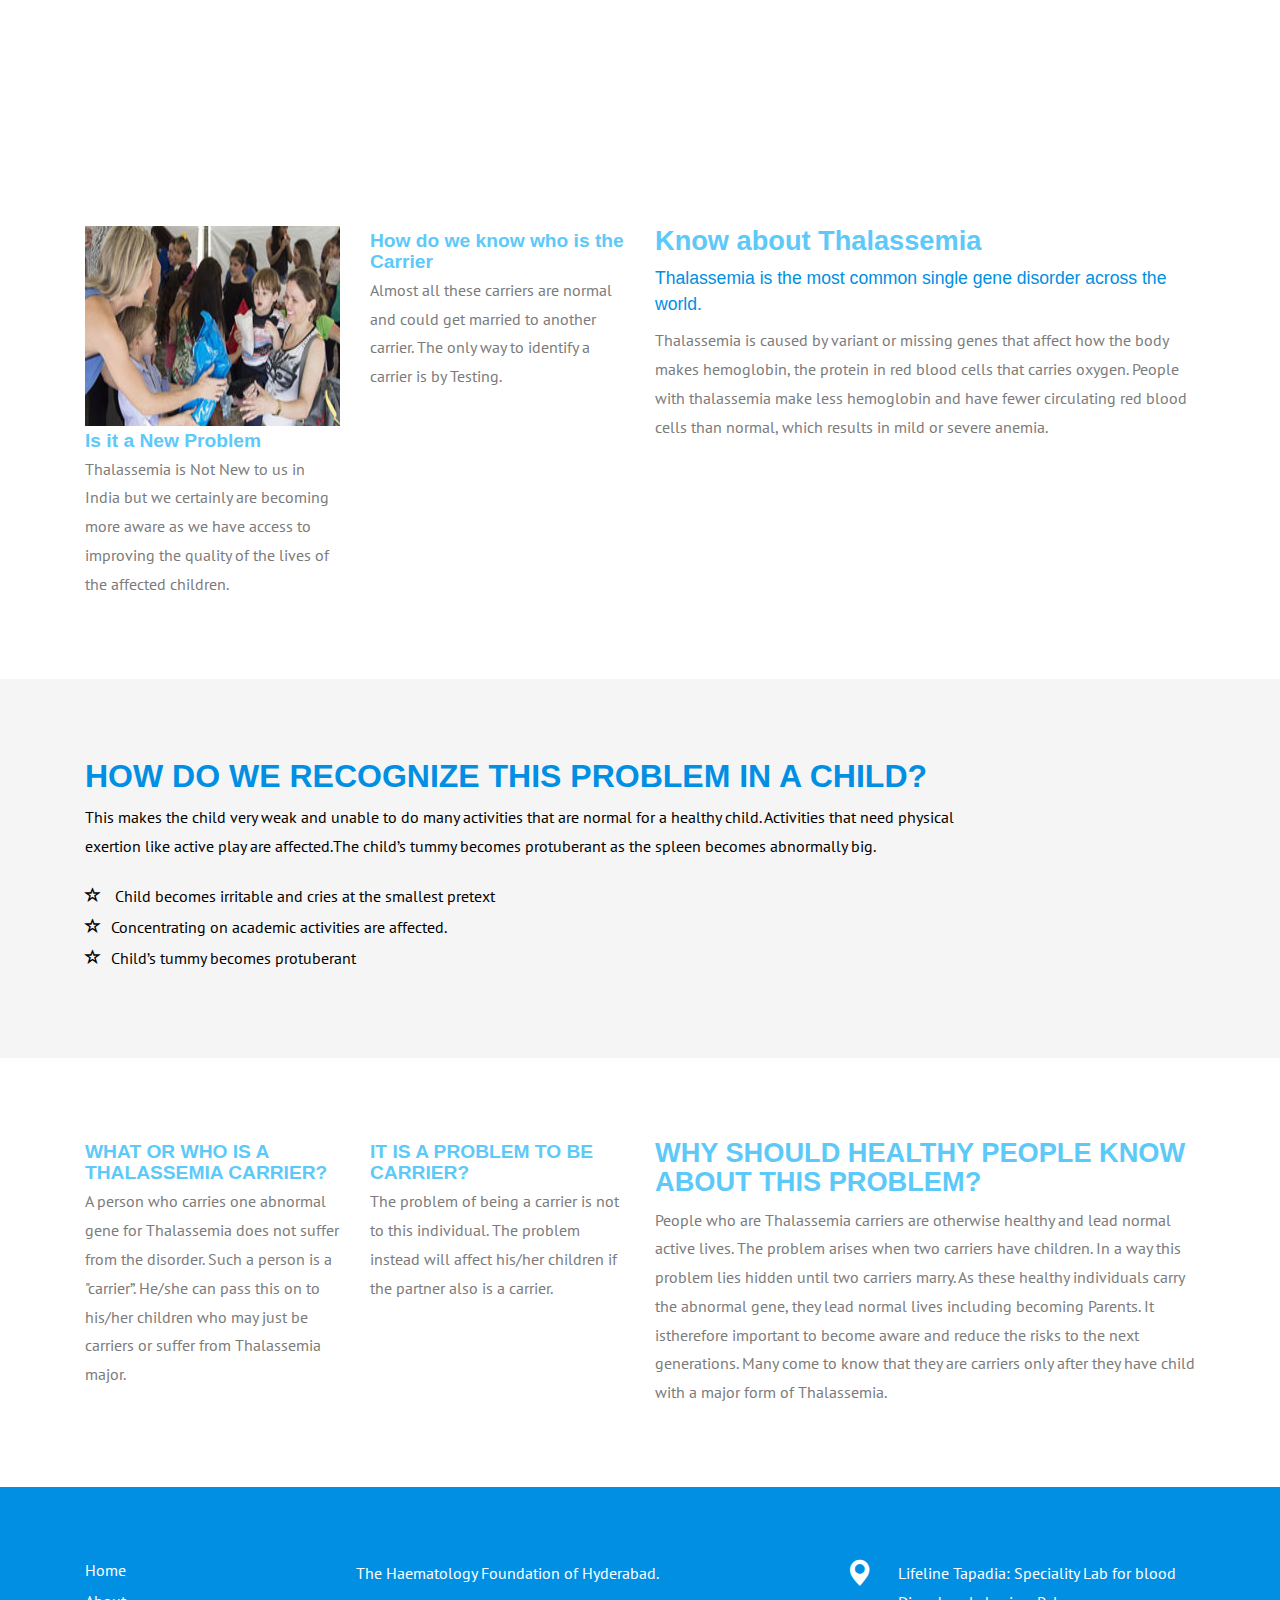
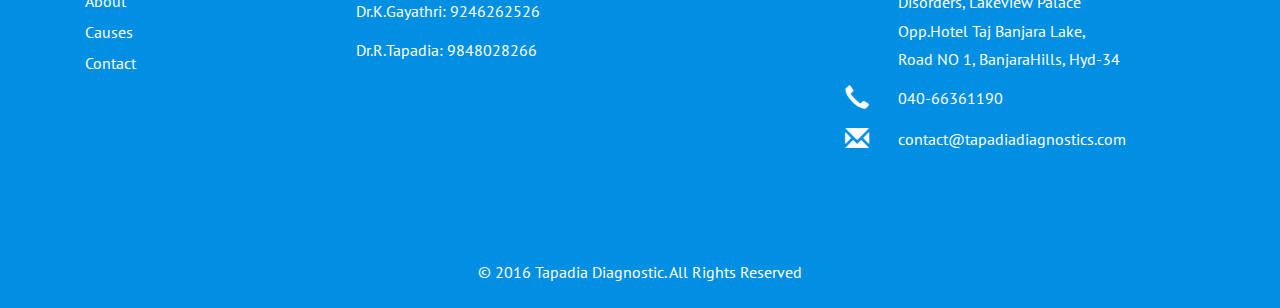
==== commit 8263641a: "cause page done and ui tweaks" ====
--- a/index.html
+++ b/index.html
@@ -18,13 +18,7 @@
 <!--Google Fonts-->
 <link href="https://fonts.googleapis.com/css?family=Nunito|PT+Sans:400,700i&amp;subset=cyrillic,cyrillic-ext,latin-ext" rel="stylesheet">
 <!--google fonts-->
-<!-- animated-css -->
-		<link href="css/animate.css" rel="stylesheet" type="text/css" media="all">
-		<script src="js/wow.min.js"></script>
-		<script>
-		 new WOW().init();
-		</script>
-<!-- animated-css -->
+
 <script src="js/responsiveslides.min.js"></script>
  <script>
     // You can also use "$(window).load(function() {"
@@ -77,7 +71,7 @@
 			<li><a href="about.html"><i class="glyphicon glyphicon-user"> </i>About</a></li>
 			<!-- <li><a href="shortcodes.html"><i class="glyphicon glyphicon-list-alt"> </i>Short Codes</a></li> -->
 
-			<li><a href="blog.html"><i class="glyphicon glyphicon-list-alt"> </i>Causes</a></li>
+			<li><a href="cause.html"><i class="glyphicon glyphicon-list-alt"> </i>Cause</a></li>
 			<li><a href="contact.html"><i class="glyphicon glyphicon-envelope"> </i>Contact</a></li>
 			<!-- <li><a href="shortcodes.html"><i class="glyphicon glyphicon-picture"> </i>Short Codes</a></li> -->
 		</ul>
@@ -151,13 +145,14 @@
 </p>
 			</div>
 			<div class="col-md-6 vedio-right wow fadeInRight" data-wow-delay="0.3s">
-				<img src="http://static.lahamag.com/attachments/61/1453822166.937654.original.jpg" lass="img-responsive" alt="" width="304" height="236">
+				<img src="http://static.lahamag.com/attachments/61/1453822166.937654.original.jpg" class="img-responsive col-md-12" alt="" width="304" height="236">
 			</div>
 		  <div class="clearfix"> </div>
 		</div>
 	</div>
 </div>
 <!--vedio block end here-->
+
 <!--charity strip start here-->
 <div class="charity">
 	<div class="container">
@@ -281,7 +276,7 @@
 					<li><a href="index.html">Home</a></li>
 					<li><a href="about.html">About</a></li>
 					<!-- <li><a href="shortcodes.html">Short Codes</a></li> -->
-					<li><a href="blog.html">Causes</a></li>
+					<li><a href="cause.html">Causes</a></li>
 					<li><a href="contact.html">Contact</a></li>
 				</ul>
 			</div>
--- a/css/style.css
+++ b/css/style.css
@@ -30,13 +30,13 @@
     position: relative;
 }
 .banner2 {
-    background: url(../images/kid1.jpg)no-repeat center;
+    background: url(../images/kid3.jpg)no-repeat center;
     min-height: 770px;
     background-size: cover;
     position: relative;
 }
 .banner3 {
-    background: url(../images/kid.jpg)no-repeat center;
+    background: url(../images/1m.jpg)no-repeat center;
     min-height: 770px;
     background-size: cover;
     position: relative;
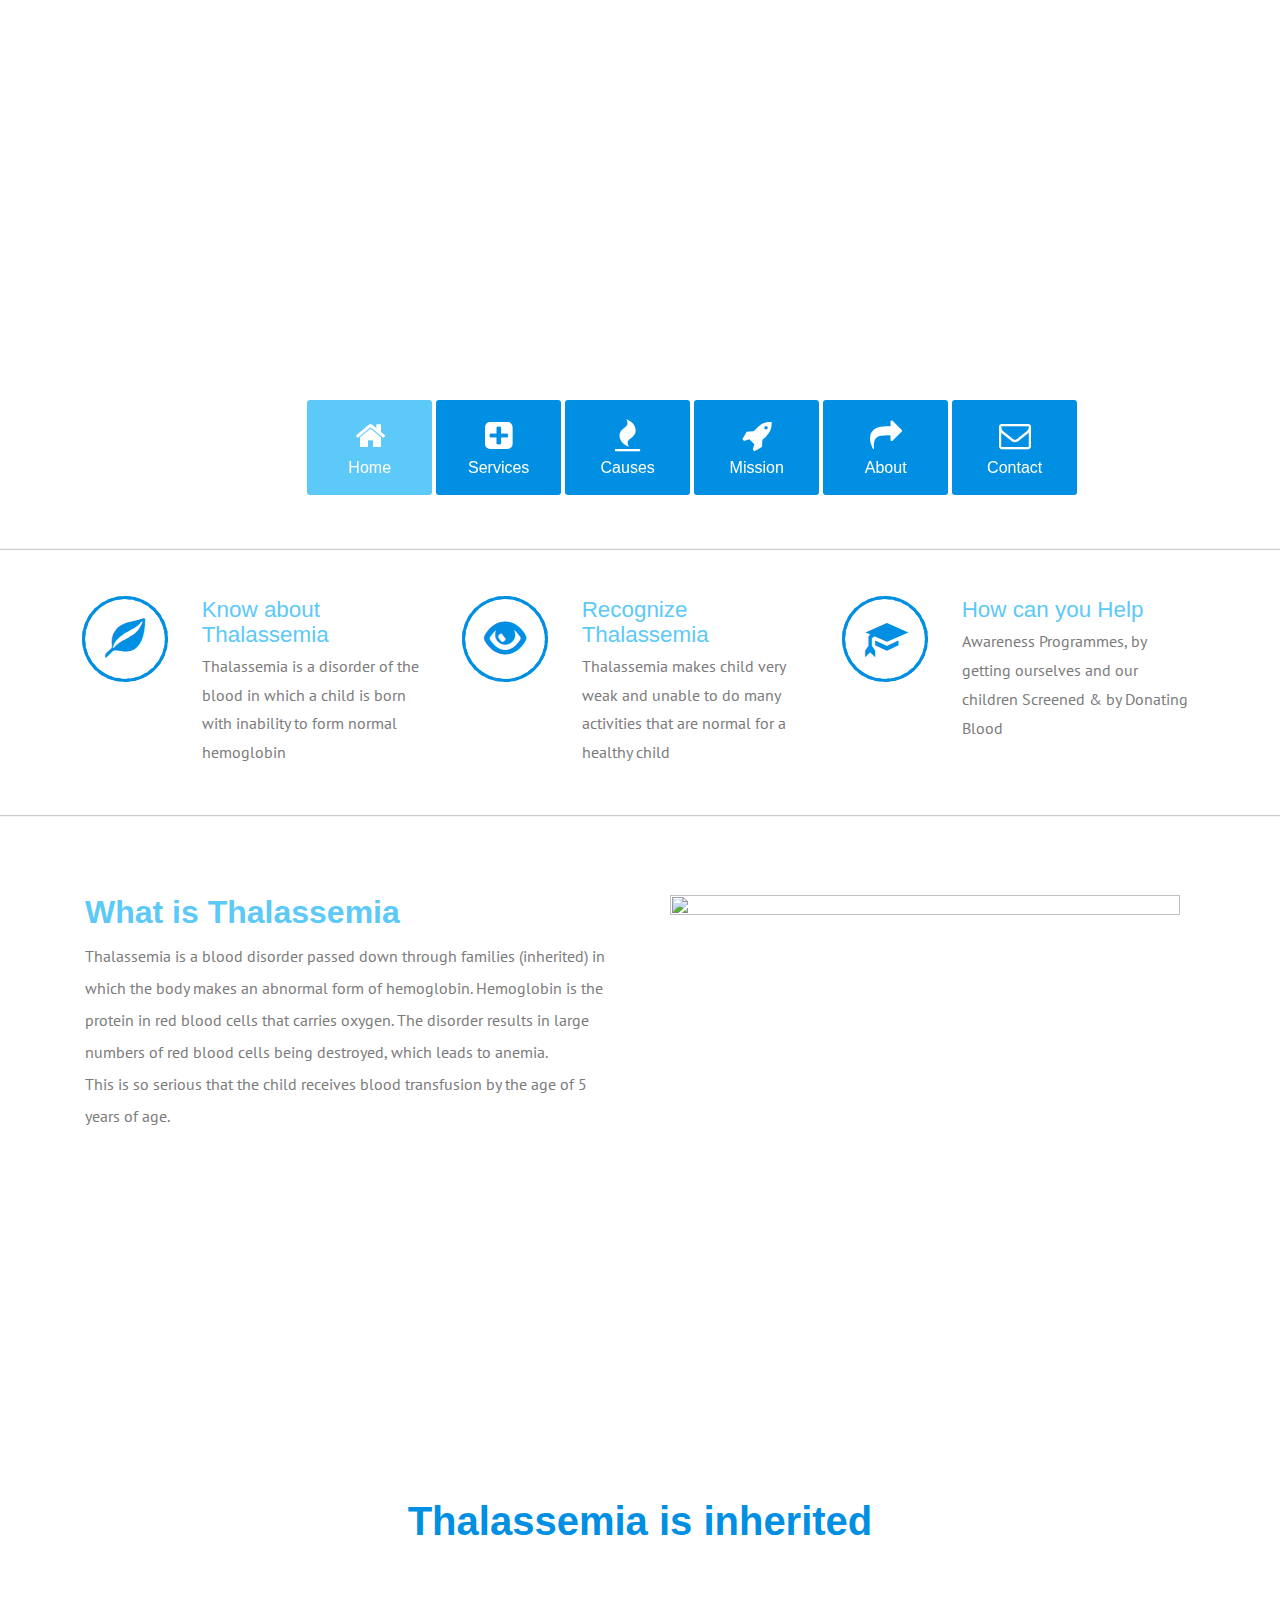
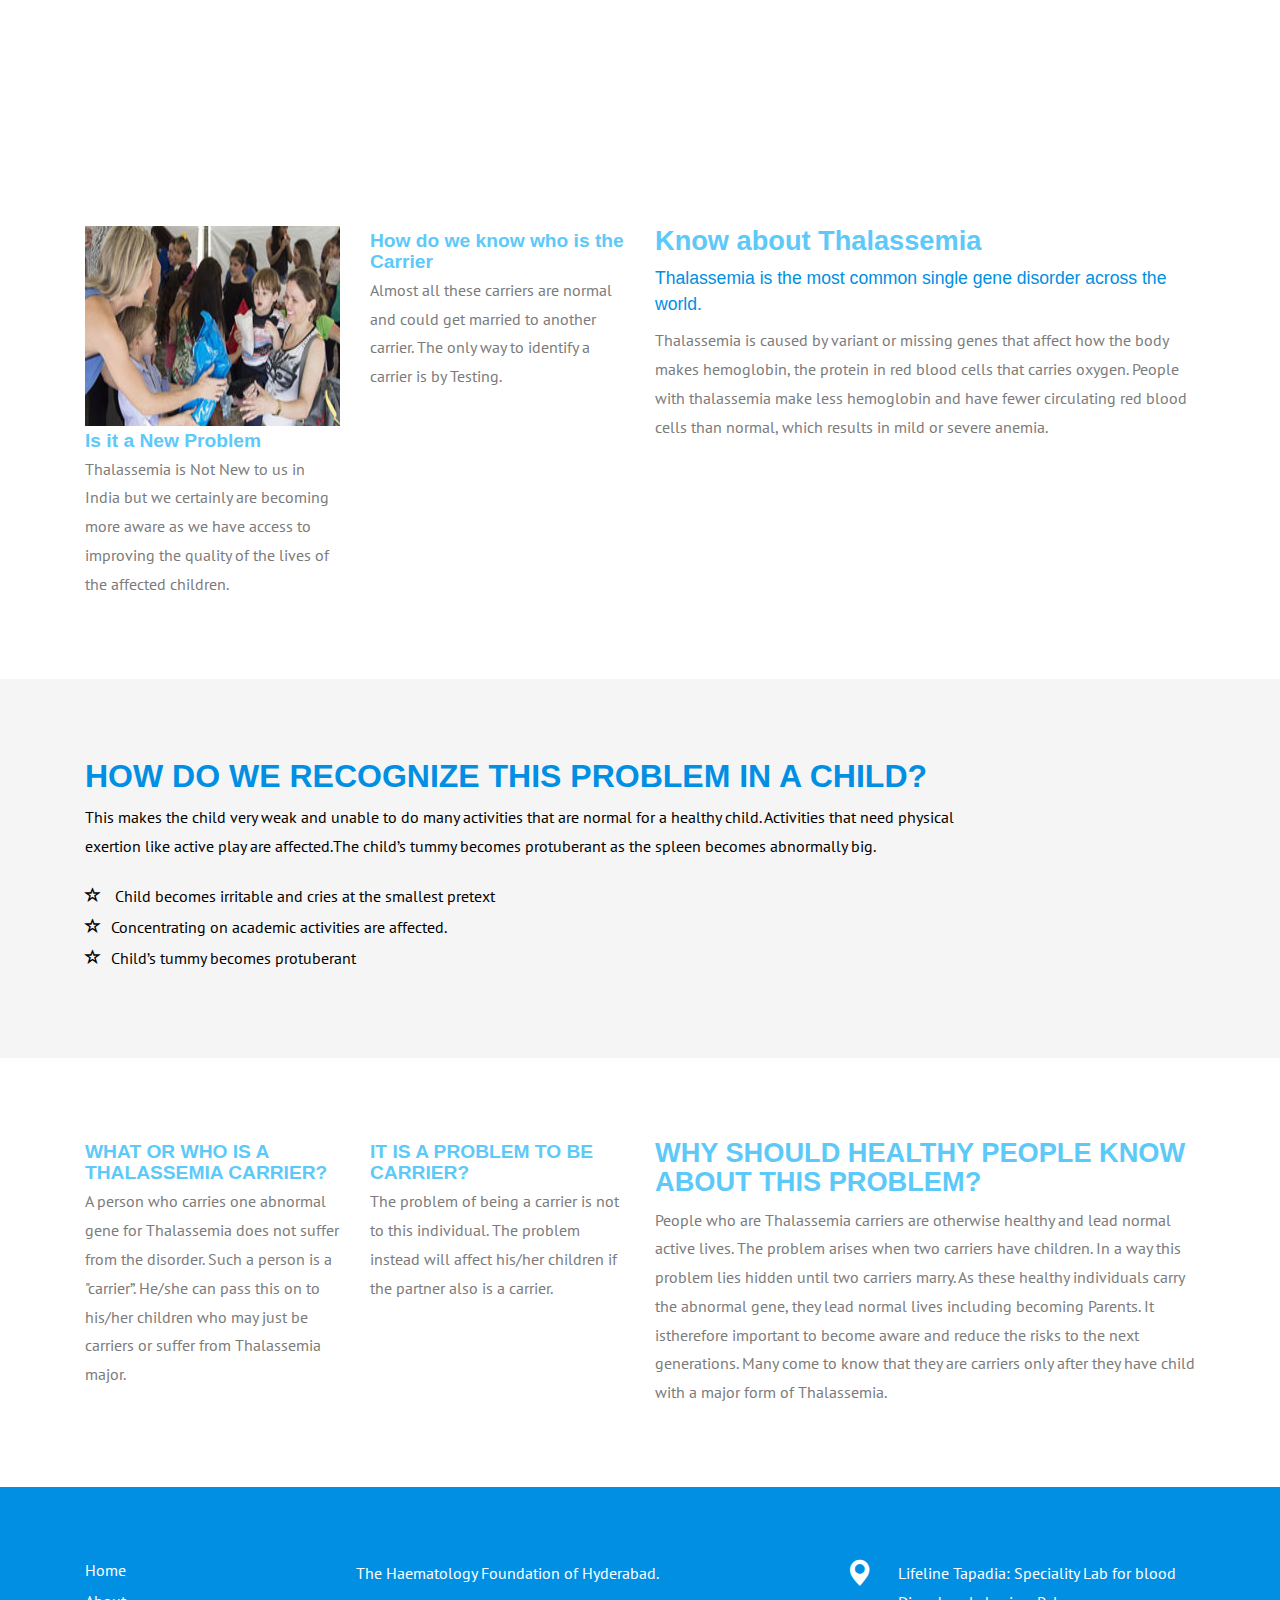
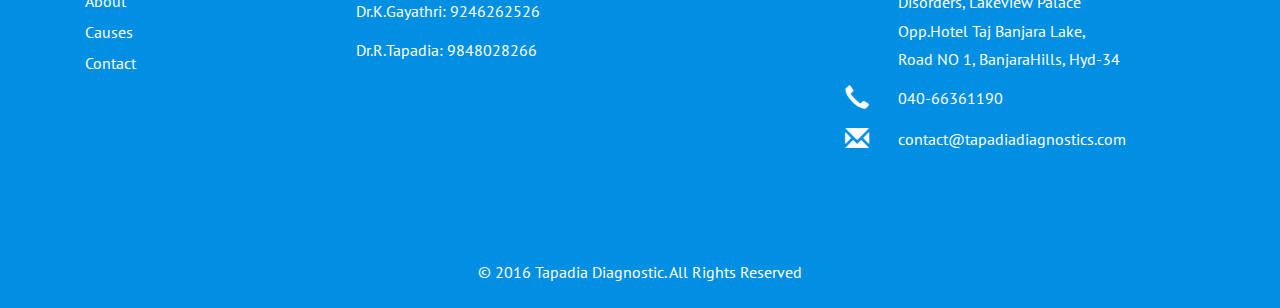
==== commit 42fdce99: "ui tweaks" ====
--- a/index.html
+++ b/index.html
@@ -8,6 +8,8 @@
 <script src="js/jquery-1.11.0.min.js"></script>
 <!-- Custom Theme files -->
 <link href="css/style.css" rel="stylesheet" type="text/css" media="all"/>
+<link href="https://cdnjs.cloudflare.com/ajax/libs/font-awesome/4.7.0/css/font-awesome.css" rel="stylesheet" type="text/css" media="all"/>
+
 <!-- Custom Theme files -->
 <meta name="viewport" content="width=device-width, initial-scale=1">
 <meta http-equiv="Content-Type" content="text/html; charset=utf-8" />
@@ -64,27 +66,28 @@
     </div>
 </div>
  <!--navgation start here-->
-<div class="top-nav" style="left:32%;">
-    	 <span class="menu"> <img src="images/icon.png" alt=""></span>
-		<ul class="res">
-			<li><a class="active" href="index.html"><i class="glyphicon glyphicon-home"> </i>Home</a></li>
-			<li><a href="about.html"><i class="glyphicon glyphicon-user"> </i>About</a></li>
-			<!-- <li><a href="shortcodes.html"><i class="glyphicon glyphicon-list-alt"> </i>Short Codes</a></li> -->
-
-			<li><a href="cause.html"><i class="glyphicon glyphicon-list-alt"> </i>Cause</a></li>
-			<li><a href="contact.html"><i class="glyphicon glyphicon-envelope"> </i>Contact</a></li>
-			<!-- <li><a href="shortcodes.html"><i class="glyphicon glyphicon-picture"> </i>Short Codes</a></li> -->
-		</ul>
-		<!-- script-for-menu -->
-					 <script>
-					   $( "span.menu" ).click(function() {
-						 $( "ul.res" ).slideToggle( 300, function() {
-						 // Animation complete.
-						  });
-						 });
-					</script>
-	<!-- /script-for-menu -->
-</div>
+ <div class="top-nav" style="left:24%;">
+               <span class="menu"> <img src="images/icon.png" alt=""></span>
+               <ul class="res">
+                 <li><a href="index.html" class="active"><i style="padding:5px;" class="fa fa-home fa-2x"></i></br>Home</a></li>
+                 <li><a href="services.html"><i style="padding:5px;" class="fa fa-plus-square fa-2x"></i></br>Services</a></li>
+                 <li><a href="cause.html"><i style="padding:5px;" class="fa fa-fire fa-2x"></i></br>Causes</a></li>
+                 <li><a href="mission.html"><i style="padding:5px;" class="fa fa-rocket fa-2x"></i></br>Mission</a></li>
+                 <li><a href="about.html"><i style="padding:5px;" class="fa fa-share fa-2x"></i></br>About</a></li>
+                 <li><a href="contact.html"><i style="padding:5px;" class="fa fa-envelope-o fa-2x"></i></br>Contact</a></li>
+
+                 <!-- <li><a href="shortcodes.html"><i class="glyphicon glyphicon-picture"> </i>Short Codes</a></li> -->
+               </ul>
+         <!-- script-for-menu -->
+                <script>
+                  $( "span.menu" ).click(function() {
+                  $( "ul.res" ).slideToggle( 300, function() {
+                  // Animation complete.
+                   });
+                  });
+               </script>
+       <!-- /script-for-menu -->
+     </div>
 </div>
 <!--navgation end here-->
 
--- a/css/style.css
+++ b/css/style.css
@@ -584,7 +584,7 @@
 /*--copyrights end here--*/
 /*--about start here-*/
 .about {
-    padding: 5em 0em;
+    padding: 0em;
 }
 .about-top {
     text-align: center;
@@ -1370,7 +1370,7 @@
     font-size: 1em;
     width: 15%;
     margin: 0.5em 0em 0em 0.4em;
-    border-bottom: 3px solid #E6AE17;
+    border-bottom: 3px solid #008fe2;
     border-top: none;
     border-left: none;
     border-right: none;
